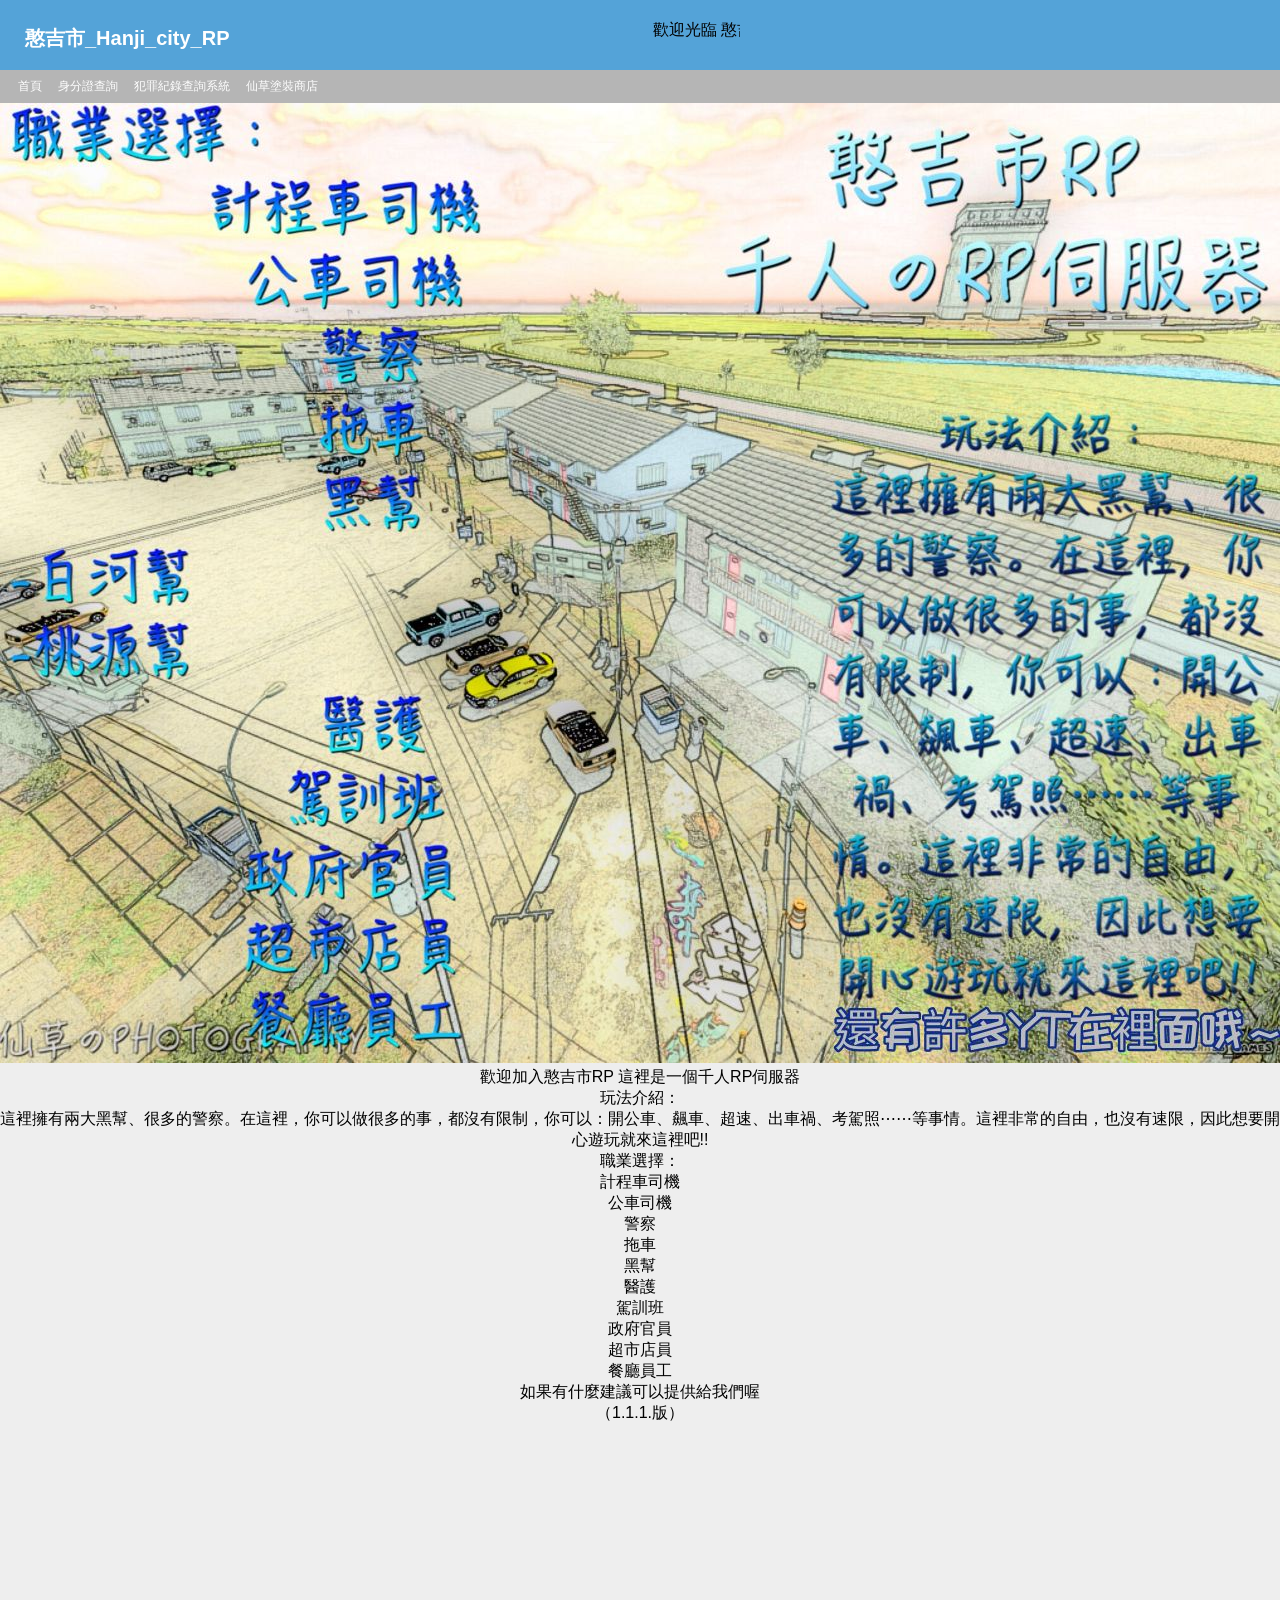
==== index.html @ cad527f4 "Add files via upload" ====
<!DOCTYPE html>
<html><head>
<title>憨吉市_Hanji_city_RP歡迎你</title>
<link href="css/main.css" rel="stylesheet" type="text/css" media="(min-width:641px)">
<link href="css/main_small.css" rel="stylesheet" type="text/css" media="(max-width:640px)">
<link href="css/info.css" rel="stylesheet" type="text/css" media="(min-width:641px)">
<link href="css/info_small.css" rel="stylesheet" type="text/css" media="(max-width:640px)">
<body aria-hidden="false">
<div id="TopDiv">
	<div id="HeaderBox">
		<div id="SiteLogo"><a href="index.html">憨吉市_Hanji_city_RP</a></div>
		<div id="toggle"></div>
		<div id="SearchBox">
			<marquee>歡迎光臨 憨吉市_Hanji_city_RP 這裡是一個CarParking千人RP伺服器</marquee>
		</div>
		<div style="clear:both;"></div>
	</div>
</div>
<div id="Menu">
	<ul>
	<li><a href="index.html">首頁</a></li>
	<li><a href="acll.html">身分證查詢</a></li>
	<li><a href="po.html">犯罪紀錄查詢系統</a></li>
	<li><a href="shop.html">仙草塗裝商店</a></li>
		<div style="clear:both;"></div>
	</ul>
</div>
<body>
    <center>
<img src="img/002.jpg">
<br>
歡迎加入憨吉市RP
這裡是一個千人RP伺服器
<br>
玩法介紹：
<br>
這裡擁有兩大黑幫、很多的警察。在這裡，你可以做很多的事，都沒有限制，你可以：開公車、飆車、超速、出車禍、考駕照⋯⋯等事情。這裡非常的自由，也沒有速限，因此想要開心遊玩就來這裡吧!!
<br>
職業選擇：
<br>
計程車司機
<br>
公車司機
<br>
警察
<br>
拖車
<br>
黑幫
<br>
醫護
<br>
駕訓班
<br>
政府官員
<br>
超市店員
<br>
餐廳員工
<br>
如果有什麼建議可以提供給我們喔
<br>
（1.1.1.版）
	</center>
  <p align="right"><iframe src="https://discord.com/widget?id=906428223297052672&theme=dark" width="350" height="500" allowtransparency="true" frameborder="0" sandbox="allow-popups allow-popups-to-escape-sandbox allow-same-origin allow-scripts"></iframe></p>
</body>
---- css/main.css ----
<style type="text/css">
<!--
#test{
}
#TopDiv{
	width:100%;
	background-color:#54a3d8;
}
#HeaderBox {
	width:1260px;
	margin:0 auto;
	height:70px;
	background-color:#54a3d8;
	//border:1px #000 solid;
}
#SiteLogo {
	//width:236px;
	margin-top:25px;
	margin-left:15px;
	//border:1px #ccc solid;
	float:left;
}
#SiteLogo a{
	font-size:20px;
	font-weight:bold;
	color:#fff;
	text-decoration:none;
}
#SearchBox{
	border:0px #ccc solid;
	margin-top:20px;
	margin-left:10px;
	float:left;
	width:500px;
}
#toggle {
	padding: 20px 0px;
	border:0px #ccc solid;
	color: #FFF;
	float:left;
}
#toggle img {
	display:none;
}
#Menu {
	margin:0px;
	background-color:#b5b5b5;
	//border:1px #000 solid;
}
#Menu ul{
	width:1260px;
	margin:0 auto;
	padding:0px;
}
#Menu ul li{
	list-style:none;
	margin-left:0px;
}
#Menu ul li a{
	text-decoration:none;
	font-size:12px;
	color:#fff;
	padding:3px 18px;
	background-color:#b5b5b5;
	border-bottom:0px solid #ccc;
	float:left;
	padding:8px;
	
}
#Menu ul li a:hover{
	display:block;
	text-decoration:none;
	color:black;
	background-color:#fff;
}
#navi {
	width:100%;
	background-color:#f1f1f1;
	padding:5px 20px;
	margin-bottom:0px;
	font-size:12px;
	border-bottom:1px #ccc solid;
	//border:1px #000 solid;
}
#navi_link{
	width:1260px;
	margin:0 auto;
}
#navi a{
	text-decoration:none;
	font-size:12px;
	color:#003399;
	font-weight:bold;
}
#navi a:hover{
	text-decoration:none;
	font-size:12px;
	color:#f07713;
	font-weight:bold;
}
#container {
	margin-top:0px;
	padding-top:10px;
	background-color:#eee;
	//border:1px #eee solid;
	width:1260px;
	margin:0 auto;
}
#MainShow {
	margin:10px 5px;
	padding:15px 0px;
	background-color:#fff;
	border:1px #ccc solid;
	width:920px;
	float:left;
}
#sidebar_right {
	width:300px;
	padding:8px;
	border:1px #ccc solid;
	margin:10px 5px;
	float:left;
	background-color:#fff;
}
#sidebar_aff{
	margin-bottom:10px;
}
#ToDayHotList {
	width:100%;
	//border:1px #eee solid;
	padding:0px;
	margin-bottom:10px;
	font-size:13px;
}
#ToDayHotList p{
	margin:15px 0px;
	padding:3px 0px 3px 10px;
	font-size:14px;
	font-weight:bold;
	background-color:#FFE8BF;
}
#ToDayHotList ul{
	padding-left:10px;
	margin:0px;
}
#ToDayHotList ul li {
	padding:6px 2px;
	list-style-type:none;
	border-bottom:1px #ccc dashed;
}
#ToDayHotList ul li:hover{
	padding:6px 2px;
	background-color:#fafafa;
}
#ToDayHotList ul li a{
	text-decoration:none;
	color:#003399;
}
#ToDayHotList ul li a:hover{
	text-decoration:underline;
	color:#003399;
}
#NowHotTopicList{
	width:100%;
	//border:1px #eee solid;
	padding:0px;
	margin-bottom:10px;
	font-size:13px;
}
#NowHotTopicList p{
	margin:15px 0px;
	padding:3px 0px 3px 10px;
	font-size:14px;
	font-weight:bold;
	background-color:#FFE8BF;
}
#NowHotTopicList ul{
	padding-left:10px;
	margin:0px;
}
#NowHotTopicList ul li {
	padding:6px 2px;
	list-style-type: none;
	border-bottom:1px #ccc dashed;
}
#NowHotTopicList ul li:hover{
	padding:6px 2px;
	background-color:#fafafa;
}
#NowHotTopicList ul li a{
	text-decoration:none;
	color:#003399;
}
#NowHotTopicList ul li a:hover{
	text-decoration:underline;
	color:#003399;
}
#FooterBox {
	background-color:#54a3d8;
	line-height:80px;
	font-size:13px;
	text-align:center;
	color:#eee;
}
-->
</style>
---- css/main_small.css ----
<style type="text/css">
<!--
#test{
}
#TopDiv{
	width:100%;
	background-color:#fff;
}
#HeaderBox {
	width:100%;
	height:100px;
	background-color:#54a3d8;
	//border:3px #ccc solid;
	margin: 0px;
}
#SiteLogo {
	width:220px;
	max-width:220px;
	margin-top:26px;
	margin-left:15px;
	//border:1px #ccc solid;
	float:left;
}
#SiteLogo a{
	font-size:16px;
	font-weight:bold;
	color:#fff;
	text-decoration:none;
}
#SearchBox{
	//border:1px #ccc solid;
	//margin-top:px;
	width:97%;
	padding:5px;
	//margin:0px;
	//background-color:#A00200;
}
#toggle {
	width:40px;
	padding:0px;
	margin-top:25px;
	margin-bottom:5px;
	//border:1px #ccc solid;
	color: #FFF;
	float:left;
}
#toggle img{
	//background-image:url(../images/ControlMenuIcon01.png);
	cursor: pointer;
	background-color:#eee;
}
#toggle img:hover{
	background-image:url(../images/ControlMenuIcon01.png);
	cursor: pointer;
}
#Menu {
	//border:1px #000 solid;
	display: none;
	margin-bottom: 0px;
	margin:0px;
	padding:0px;	
}
#Menu ul{
	display: inline-block;
	margin:0px;
	padding:0px;
}
#Menu li{
    position: relative;
    float: left;
    list-style: none;
    background: #fff;
	width:100%;
	display: block;
	border-bottom:1px gray solid;
}
#Menu li a{
    display: block;        
    padding: 15px 30px;
    color: #fff;
	background-color:#474747;
    text-decoration: none;
	font-size:15px;
}
#Menu li a:hover{
    display: block;        
    padding: 15px 30px;
    color: #fff;
    text-decoration: none;
	background-color:#000;
}
#navi {
	background-color:#f1f1f1;
	padding:5px 20px;
	margin-bottom:0px;
	font-size:12px;
	border-bottom:1px solid #eee;
}
#navi a{
	text-decoration:none;
	font-size:12px;
	color:#003399;
	font-weight:bold;
}
#navi a:hover{
	text-decoration:none;
	font-size:12px;
	color:#f07713;
	font-weight:bold;
}
#container {
	width:100%;
	margin-top:0px;
	padding-top:0px;
	background-color:#eee;
	border:1px #eee solid;
}
#MainShow {
	margin:5px;
	padding:5px 0px;
	background-color:#fff;
	border:1px #ccc solid;
}
#sidebar_right {
	width:100%;
	margin:5px;
	padding:5px;
	background-color:#fff;
	border:1px #ccc solid;
	text-align:center;
}
#ToDayHotList {
	//width:90%;
	//border:1px #eee solid;
	padding:0px;
	font-size:13px;
	text-align:left;
	margin-bottom:10px;
}
#ToDayHotList p{
	margin:15px 0px 15px 0px;
	padding:5px 6px;
	font-size:14px;
	font-weight:bold;
	background-color:#FFE8BF;
}
#ToDayHotList ul{
	padding:0px;
	margin:0px;
}
#ToDayHotList ul li {
	padding:6px 2px;
	list-style-type: none;
	border-bottom:1px #ccc dashed;
}
#ToDayHotList ul li:hover{
	padding:6px 2px;
	background-color:#fafafa;
}
#ToDayHotList ul li a{
	text-decoration:none;
	color:#003399;
}
#ToDayHotList ul li a:hover{
	text-decoration:underline;
	color:#003399;
}
#NowHotTopicList{
	//width:90%;
	//border:1px #eee solid;
	padding:0px;
	font-size:13px;
	text-align:left;
	margin-bottom:10px;
}
#NowHotTopicList p{
	margin:15px 0px 15px 0px;
	padding:5px 6px;
	font-size:14px;
	font-weight:bold;
	background-color:#FFE8BF;
}
#NowHotTopicList ul{
	padding:0px;
	margin:0px;
}
#NowHotTopicList ul li {
	padding:6px 2px;
	list-style-type: none;
	border-bottom:1px #ccc dashed;
}
#NowHotTopicList ul li:hover{
	padding:6px 2px;
	background-color:#fafafa;
}
#NowHotTopicList ul li a{
	text-decoration:none;
	color:#003399;
}
#NowHotTopicList ul li a:hover{
	text-decoration:underline;
	color:#003399;
}
#FooterBox {
	background-color:#54a3d8;
	line-height:80px;
	font-size:13px;
	text-align:center;
	color:#eee;
}
-->
</style>
---- css/info.css ----
{literal}
<style type="text/css">
<!--
#test{
}
body {
	margin: 0px;
	font-family: sans-serif;
	background-color:#eee;
}
#container {
	margin-top:0px;
	padding-top:0px;
	background-color:#eee;
	//border:1px #000 solid;
	width:1260px;
}
#MainShow {
	margin:10px 5px;
	padding:15px 0px;
	background-color:#fff;
	border:1px #ccc solid;
	width:920px;
	float:left;
}
h1 {
	margin:5px 20px 20px 20px;
	font-size:22px;
	color:#000;
	font-weight:bold;
	text-decoration:none;
	text-shadow:1px 1px 1px #DDDDDD;
}
h2 {
	margin:18px 0px 5px 0px;
	font-size:16px;
	color:#000;
	font-weight:bold;
	text-decoration:none;
	text-shadow:1px 1px 1px #DDDDDD;
}
#content {
	font-size:15px;
	color:black;
	margin:0px 20px 0px 20px;
	padding-bottom:0px;
	line-height:25px;
}
#content a{
	text-decoration:none;
	color:#003399;
}
#content a:hover{
	text-decoration:underline;
	color:#003399;
}
#CodeBox {
	font-size:13px;
	background-color:#fafafa;
	border:1px #cccccc dashed;
	padding:8px;
	font-family:sans-serif;
	margin:18px 0px;
}
#OutputBox{
	padding:5px;
	border:1px #ccc dashed;
	font-size:13px;
	margin:20px 10px;
}
.table_list {
	margin:18px 0px;
	font-size:15px;
	background-color:#dddddd;
}
.table_list tr.Top {
	background-color:#eee;
	font-family:sans-serif;
}
.table_list tr.Line {
	background-color:#ffffff;
	font-family:sans-serif;
}
.table_list tr.Line a{
	text-decoration:none;
	color:#003399;
}
.table_list tr.Line a:hover{
	text-decoration:underline;
	color:#003399;
}
.table_list tr.Line:hover {
	background-color:#f8f8f8;
}
.table_list td {
	padding:3px 8px;
}
.table_list tr.Bottom {
	font-size:13px;
	font-weight:bold;
	height:25px;
	background-color:#e3e9ff;
	font-family:sans-serif;
}
#SuggestTopic{
	//width:90%;
	//border:1px #eee solid;
	padding:10px 10px 10px 33px;
	font-size:13px;
	//margin-top:15px;
	//margin-left:20px;
}
#SuggestTopic p{
	margin:5px 0px 15px -15px;
	padding:3px 6px;
	font-size:14px;
	font-weight:bold;
	background-color:#FFE8BF;
}
#SuggestTopic ul{
	padding:0px 0px 0px 10px;
	margin:0px;
}
#SuggestTopic ul li {
	padding:6px 2px;
	list-style-type: decimal;
	border-bottom:1px #ccc dashed;
}
#SuggestTopic ul li:hover{
	padding:6px 2px;
	background-color:#fafafa;
}
#SuggestTopic ul li a{
	text-decoration:none;
	color:#003399;
}
#SuggestTopic ul li a:hover{
	text-decoration:underline;
	color:#003399;
}
#Ads1{
	/*Google 原生_文章內置 1*/
	margin:0px 20px 20px 20px;
	//border-bottom:1px #ddd solid;
	padding:0px;
}
#Ads2{
	/*Google 原生_文章內置 2*/
	margin:5px 20px 20px 20px;
	border-top:1px #ddd solid;
	border-bottom:1px #ddd solid;
	padding:10px 0px;
}
#Ads3{
	/*回應式連結_1*/
	margin:10px 20px;
}
#Ads4,#Ads5,#Ads6,#Ads7,#Ads8{
	margin-bottom:10px;
}
#AdsLink1{
	border:1px #B7A970 solid;
	background-color:#FFFEEB;
	padding:5px;
	margin-bottom:8px;
}
#FB {
	margin-bottom:10px;	
}
-->
</style>
{/literal}
---- css/info_small.css ----
{literal}
<style type="text/css">
<!--
#test{
}
body {
	margin: 0px;
	font-family: sans-serif;
}
#container {
	max-width:100%;
	margin-top:0px;
	padding-top:0px;
	background-color:#eee;
	border:1px #eee solid;
}
#MainShow {
	margin:5px;
	padding:5px 0px;
	background-color:#fff;
	border:1px #ccc solid;
}
h1 {
	margin:5px 20px 20px 20px;
	font-size:20px;
	color:#000;
	font-weight:bold;
	text-decoration:none;
	text-shadow:1px 1px 1px #DDDDDD;
}
h2 {
	margin:18px 0px 5px 0px;
	font-size:16px;
	color:#000;
	font-weight:bold;
	text-decoration:none;
	text-shadow:1px 1px 1px #DDDDDD;
}
#content {
	font-size:15px;
	color:black;
	margin:0px 20px 0px 20px;
	padding-bottom:0px;
	line-height:25px;
}
#content a{
	text-decoration:none;
	color:#003399;
}
#content a:hover{
	text-decoration:underline;
	color:#003399;
}
#content img{
	max-width:90%;
	border:1px #eee solid;
	box-shadow: 1px 1px 4px #999;
}
#CodeBox {
	font-size:13px;
	background-color:#eeeeee;
	border:1px #cccccc dashed;
	padding:8px;
	font-family:sans-serif;
	margin:10px 0px 18px 0px;
}
#OutputBox{
	padding:5px;
	border:1px #ccc dashed;
	font-size:13px;
	margin:20px 10px;
}
.table_list {
	margin:18px 0px;
	font-size:15px;
	background-color:#dddddd;
}
.table_list tr.Top {
	background-color:#eee;
	font-family:sans-serif;
}
.table_list tr.Line {
	background-color:#ffffff;
	font-family:sans-serif;
}
.table_list tr.Line a{
	text-decoration:none;
	color:#003399;
}
.table_list tr.Line a:hover{
	text-decoration:underline;
	color:#003399;
}
.table_list tr.Line:hover {
	background-color:#f8f8f8;
}
.table_list td {
	padding:3px 8px;
}
.table_list tr.Bottom {
	font-size:13px;
	font-weight:bold;
	height:25px;
	background-color:#e3e9ff;
	font-family:sans-serif;
}
#SuggestTopic{
	//width:90%;
	//border:1px #eee solid;
	padding:10px 10px 10px 33px;
	font-size:13px;
	margin-top:15px;
	//margin-left:20px;
	//margin-right:20px;
}
#SuggestTopic p{
	margin:5px 0px 15px -15px;
	padding:3px 6px;
	font-size:14px;
	font-weight:bold;
	background-color:#FFE8BF;
}
#SuggestTopic ul{
	padding:0px;
	margin:0px;
}
#SuggestTopic ul li {
	padding:6px 2px;
	list-style-type: decimal;
	border-bottom:1px #ccc dashed;
}
#SuggestTopic ul li:hover{
	padding:6px 2px;
	background-color:#fafafa;
}
#SuggestTopic ul li a{
	text-decoration:none;
	color:#003399;
}
#SuggestTopic ul li a:hover{
	text-decoration:underline;
	color:#003399;
}
#Ads1{
	/*Google 原生清單 1*/
	margin:0px 20px 20px 20px;
	//border-bottom:1px #ddd solid;
	//padding-bottom:5px;
}
#Ads2{
	/*Google 原生清單 2*/
	margin:5px 20px 20px 20px;	
	border-bottom:1px #ddd solid;
	padding-bottom:5px;
}
#Ads3{
	/*Google 原生清單 3*/
	margin:5px 20px 20px 20px;
	border-bottom:1px #ddd solid;
	padding-bottom:5px;
}
#Ads4{
	width:100%;
}
#Ads5,#Ads6,#Ads7{
	margin-bottom:10px;
}
#AdsLink1{
	border:1px #B7A970 solid;
	background-color:#FFFEEB;
	padding:5px;
	margin-bottom:8px;
}
#FB {
	margin-bottom:10px;	
}
-->
</style>
{/literal}
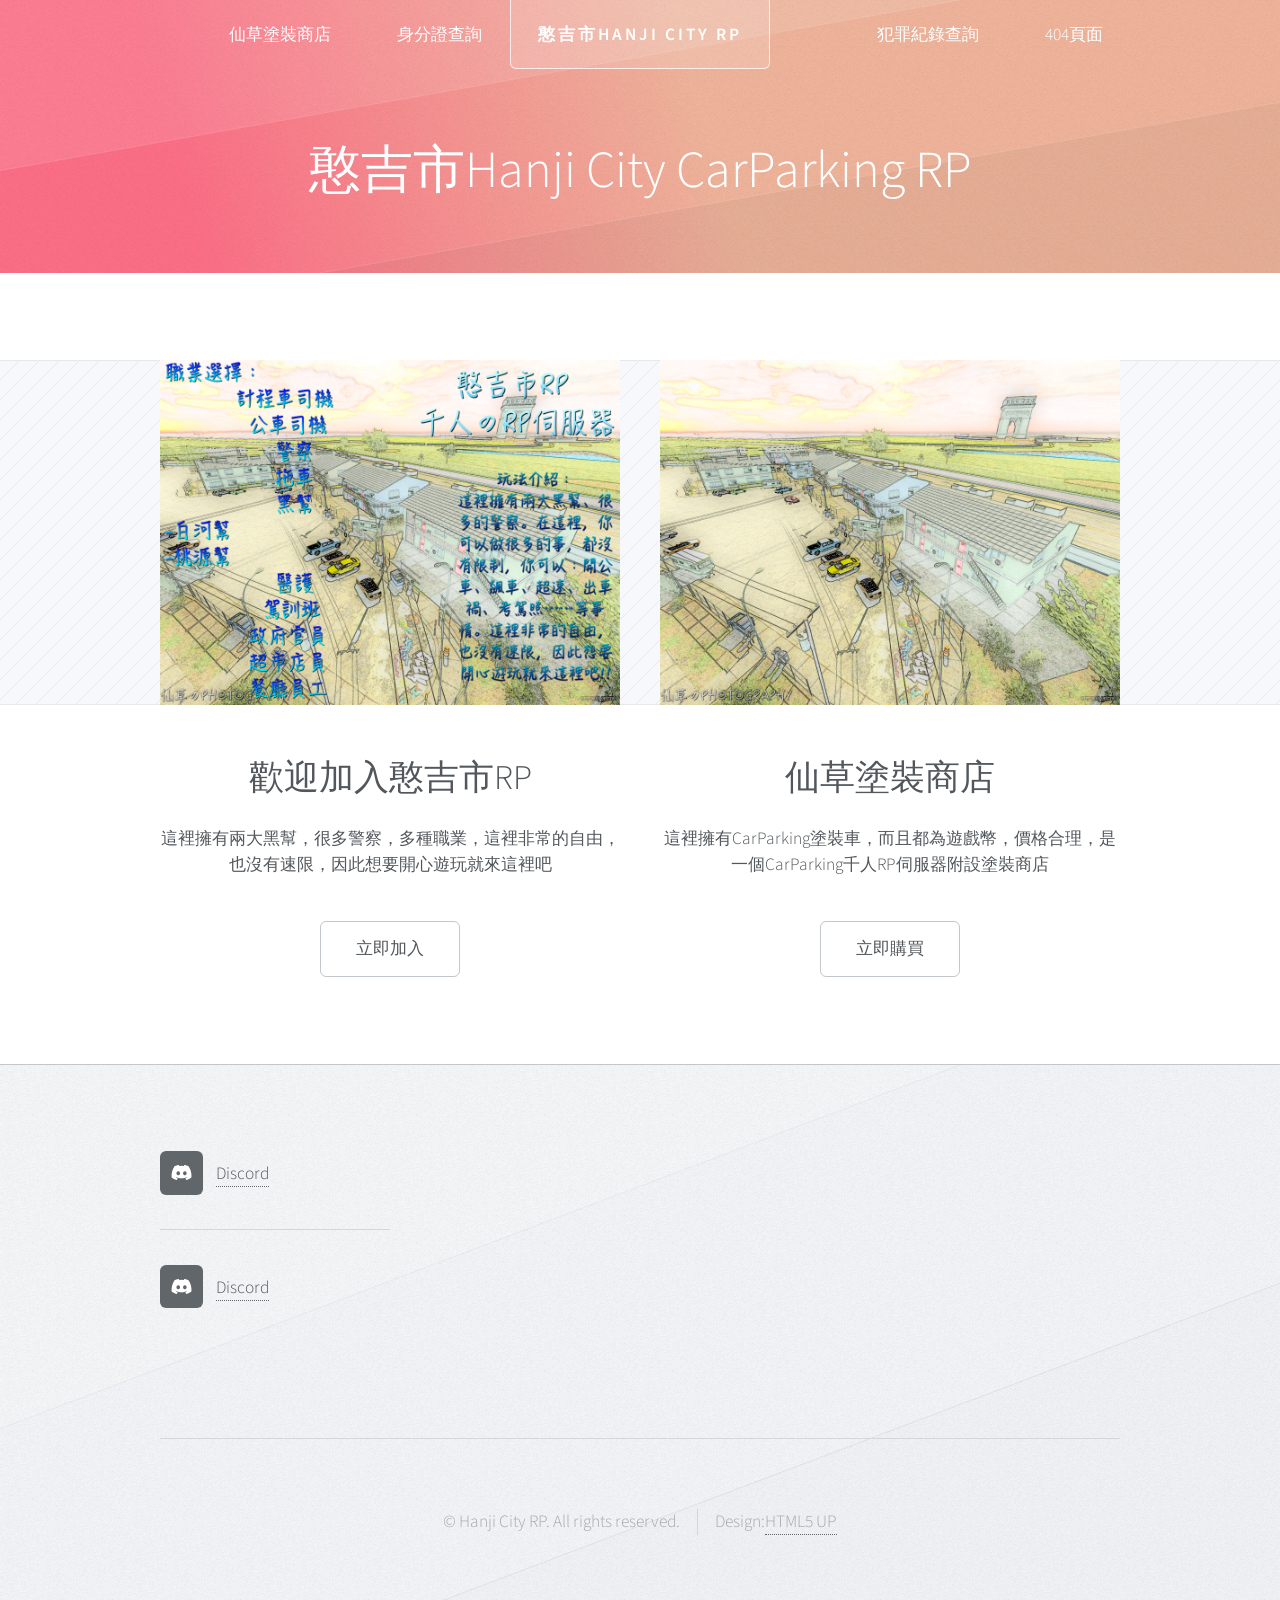
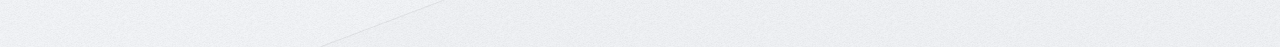
==== commit a021ed39: "001" ====
--- a/index.html
+++ b/index.html
@@ -1,67 +1,110 @@
-<!DOCTYPE html>
-<html><head>
-<title>憨吉市_Hanji_city_RP歡迎你</title>
-<link href="css/main.css" rel="stylesheet" type="text/css" media="(min-width:641px)">
-<link href="css/main_small.css" rel="stylesheet" type="text/css" media="(max-width:640px)">
-<link href="css/info.css" rel="stylesheet" type="text/css" media="(min-width:641px)">
-<link href="css/info_small.css" rel="stylesheet" type="text/css" media="(max-width:640px)">
-<body aria-hidden="false">
-<div id="TopDiv">
-	<div id="HeaderBox">
-		<div id="SiteLogo"><a href="index.html">憨吉市_Hanji_city_RP</a></div>
-		<div id="toggle"></div>
-		<div id="SearchBox">
-			<marquee>歡迎光臨 憨吉市_Hanji_city_RP 這裡是一個CarParking千人RP伺服器</marquee>
+<!DOCTYPE HTML>
+<!--
+	Telephasic by HTML5 UP
+	html5up.net | @ajlkn
+	Free for personal and commercial use under the CCA 3.0 license (html5up.net/license)
+-->
+<html>
+	<head>
+		<title>憨吉市Hanji City CarParking RP</title>
+		<meta charset="utf-8" />
+		<meta name="viewport" content="width=device-width, initial-scale=1, user-scalable=no" />
+		<link rel="stylesheet" href="assets/css/main.css" />
+	</head>
+	<body class="homepage is-preload">
+		<div id="page-wrapper">
+
+			<!-- Header -->
+				<div id="header-wrapper">
+					<div id="header" class="container">
+
+						<!-- Logo -->
+							<h1 id="logo"><a href="index.html">憨吉市Hanji City RP</a></h1>
+
+						<!-- Nav -->
+							<nav id="nav">
+								<ul>
+									<li>
+									<li><a href="ri.html">仙草塗裝商店</a></li>
+									<li><a href="acll.html">身分證查詢</a></li>
+									<li class="break"><a href="po.html">犯罪紀錄查詢</a></li>
+									<li><a href="no.html">404頁面</a></li>
+								</ul>
+							</nav>
+
+					</div>
+
+					<!-- Hero -->
+						<section id="hero" class="container">
+							<header>
+								<h2>憨吉市Hanji City CarParking RP</h2>
+							</ul>
+						</section>
+
+				</div>
+
+			<!-- Features 1 -->
+				<div class="wrapper">
+					<div class="container">
+						<div class="row">
+							<section class="col-6 col-12-narrower feature">
+								<div class="image-wrapper first">
+									<a href="https://discord.gg/TZ7RvayxNy" class="image featured first"><img src="images/002.jpg" alt="" /></a>
+								</div>
+								<header>
+									<h2>歡迎加入憨吉市RP</h2>
+								</header>
+								<p>這裡擁有兩大黑幫，很多警察，多種職業，這裡非常的自由，也沒有速限，因此想要開心遊玩就來這裡吧</p>
+								<ul class="actions">
+									<li><a href="https://discord.gg/TZ7RvayxNy" class="button">立即加入</a></li>
+								</ul>
+							</section>
+							<section class="col-6 col-12-narrower feature">
+								<div class="image-wrapper">
+									<a href="#" class="image featured"><img src="images/001.jpg" alt="" /></a>
+								</div>
+								<header>
+									<h2>仙草塗裝商店</h2>
+								</header>
+								<p>這裡擁有CarParking塗裝車，而且都為遊戲幣，價格合理，是一個CarParking千人RP伺服器附設塗裝商店</p>
+								<ul class="actions">
+									<li><a href="ri.html" class="button">立即購買</a></li>
+								</ul>
+							</section>
+						</div>
+					</div>
+				</div>
+
+			<!-- Footer -->
+				<div id="footer-wrapper">
+					<div id="footer" class="container">
+						<div class="row">
+							<section class="col-6 col-12-narrower">
+								<div class="row gtr-0">
+									<ul class="divided icons col-6 col-12-mobile">
+										<li class="icon brands fa-discord"><a href="https://discord.gg/TZ7RvayxNy"><span class="extra">憨吉市</span>Discord</a></li>
+										<li class="icon brands fa-discord"><a href="https://discord.com/bnpsA6tZa9"><span class="extra">網站服務</span>Discord</a></li>
+									</ul>
+								</div>
+							</section>
+						</div>
+					</div>
+					<div id="copyright" class="container">
+						<ul class="menu">
+							<li>&copy; Hanji City RP. All rights reserved.</li><li>Design:<a>HTML5 UP</a></li>
+						</ul>
+					</div>
+				</div>
+
 		</div>
-		<div style="clear:both;"></div>
-	</div>
-</div>
-<div id="Menu">
-	<ul>
-	<li><a href="index.html">首頁</a></li>
-	<li><a href="acll.html">身分證查詢</a></li>
-	<li><a href="po.html">犯罪紀錄查詢系統</a></li>
-	<li><a href="shop.html">仙草塗裝商店</a></li>
-		<div style="clear:both;"></div>
-	</ul>
-</div>
-<body>
-    <center>
-<img src="img/002.jpg">
-<br>
-歡迎加入憨吉市RP
-這裡是一個千人RP伺服器
-<br>
-玩法介紹：
-<br>
-這裡擁有兩大黑幫、很多的警察。在這裡，你可以做很多的事，都沒有限制，你可以：開公車、飆車、超速、出車禍、考駕照⋯⋯等事情。這裡非常的自由，也沒有速限，因此想要開心遊玩就來這裡吧!!
-<br>
-職業選擇：
-<br>
-計程車司機
-<br>
-公車司機
-<br>
-警察
-<br>
-拖車
-<br>
-黑幫
-<br>
-醫護
-<br>
-駕訓班
-<br>
-政府官員
-<br>
-超市店員
-<br>
-餐廳員工
-<br>
-如果有什麼建議可以提供給我們喔
-<br>
-（1.1.1.版）
-	</center>
-  <p align="right"><iframe src="https://discord.com/widget?id=906428223297052672&theme=dark" width="350" height="500" allowtransparency="true" frameborder="0" sandbox="allow-popups allow-popups-to-escape-sandbox allow-same-origin allow-scripts"></iframe></p>
-</body>
 
+		<!-- Scripts -->
+			<script src="assets/js/jquery.min.js"></script>
+			<script src="assets/js/jquery.dropotron.min.js"></script>
+			<script src="assets/js/browser.min.js"></script>
+			<script src="assets/js/breakpoints.min.js"></script>
+			<script src="assets/js/util.js"></script>
+			<script src="assets/js/main.js"></script>
+
+	</body>
+</html>
--- a/assets/css/main.css
+++ b/assets/css/main.css
@@ -0,0 +1,3154 @@
+@import url("fontawesome-all.min.css");
+@import url("https://fonts.googleapis.com/css?family=Source+Sans+Pro:300,300italic,400,400italic,600");
+
+/*
+	Telephasic by HTML5 UP
+	html5up.net | @ajlkn
+	Free for personal and commercial use under the CCA 3.0 license (html5up.net/license)
+*/
+
+html, body, div, span, applet, object,
+iframe, h1, h2, h3, h4, h5, h6, p, blockquote,
+pre, a, abbr, acronym, address, big, cite,
+code, del, dfn, em, img, ins, kbd, q, s, samp,
+small, strike, strong, sub, sup, tt, var, b,
+u, i, center, dl, dt, dd, ol, ul, li, fieldset,
+form, label, legend, table, caption, tbody,
+tfoot, thead, tr, th, td, article, aside,
+canvas, details, embed, figure, figcaption,
+footer, header, hgroup, menu, nav, output, ruby,
+section, summary, time, mark, audio, video {
+	margin: 0;
+	padding: 0;
+	border: 0;
+	font-size: 100%;
+	font: inherit;
+	vertical-align: baseline;}
+
+article, aside, details, figcaption, figure,
+footer, header, hgroup, menu, nav, section {
+	display: block;}
+
+body {
+	line-height: 1;
+}
+
+ol, ul {
+	list-style: none;
+}
+
+blockquote, q {
+	quotes: none;
+}
+
+	blockquote:before, blockquote:after, q:before, q:after {
+		content: '';
+		content: none;
+	}
+
+table {
+	border-collapse: collapse;
+	border-spacing: 0;
+}
+
+body {
+	-webkit-text-size-adjust: none;
+}
+
+mark {
+	background-color: transparent;
+	color: inherit;
+}
+
+input::-moz-focus-inner {
+	border: 0;
+	padding: 0;
+}
+
+input, select, textarea {
+	-moz-appearance: none;
+	-webkit-appearance: none;
+	-ms-appearance: none;
+	appearance: none;
+}
+
+/* Basic */
+
+	@-ms-viewport {
+		width: device-width;
+	}
+
+	html {
+		box-sizing: border-box;
+	}
+
+	*, *:before, *:after {
+		box-sizing: inherit;
+	}
+
+	body {
+		background: #f5f7fa;
+		font-family: 'Source Sans Pro', sans-serif;
+		font-weight: 300;
+		color: #52575c;
+		line-height: 1.75em;
+		font-size: 14pt;
+	}
+
+		body.is-preload *, body.is-preload *:before, body.is-preload *:after {
+			-moz-animation: none !important;
+			-webkit-animation: none !important;
+			-ms-animation: none !important;
+			animation: none !important;
+			-moz-transition: none !important;
+			-webkit-transition: none !important;
+			-ms-transition: none !important;
+			transition: none !important;
+		}
+
+	input, textarea, select {
+		font-family: 'Source Sans Pro', sans-serif;
+		font-weight: 300;
+		color: #52575c;
+		line-height: 1.75em;
+		font-size: 15pt;
+	}
+
+	h1, h2, h3, h4, h5, h6 {
+		font-weight: 300;
+		color: #52575c;
+	}
+
+	h1 a, h2 a, h3 a, h4 a, h5 a, h6 a {
+		color: inherit;
+		text-decoration: none;
+	}
+
+	h2 {
+		font-size: 2em;
+		line-height: 1.25em;
+	}
+
+	h3 {
+		font-size: 1.5em;
+		line-height: 1.5em;
+	}
+
+	a {
+		-moz-transition: color 0.25s ease-in-out, border-color 0.25s ease-in-out, background-color 0.25s ease-in-out;
+		-webkit-transition: color 0.25s ease-in-out, border-color 0.25s ease-in-out, background-color 0.25s ease-in-out;
+		-ms-transition: color 0.25s ease-in-out, border-color 0.25s ease-in-out, background-color 0.25s ease-in-out;
+		transition: color 0.25s ease-in-out, border-color 0.25s ease-in-out, background-color 0.25s ease-in-out;
+		color: inherit;
+		text-decoration: none;
+		border-bottom: dotted 1px #62676c;
+	}
+
+		a:hover {
+			color: #f35858;
+			border-bottom-color: rgba(255, 255, 255, 0);
+		}
+
+	strong, b {
+		font-weight: 400;
+		color: #42474c;
+	}
+
+	em, i {
+		font-style: italic;
+	}
+
+	sub {
+		position: relative;
+		top: 0.5em;
+		font-size: 0.8em;
+	}
+
+	sup {
+		position: relative;
+		top: -0.5em;
+		font-size: 0.8em;
+	}
+
+	hr {
+		border: 0;
+		border-top: solid 1px #c2c7cc;
+	}
+
+	blockquote {
+		border-left: solid 0.5em #c2c7cc;
+		padding: 1em 0 1em 2em;
+		font-style: italic;
+	}
+
+	p, ul, ol, dl, table {
+		margin-bottom: 1.5em;
+	}
+
+	br.clear {
+		clear: both;
+	}
+
+	.features {
+		margin-bottom: 1.5em;
+	}
+
+	.feature {
+		text-align: center;
+	}
+
+/* Sections/Article */
+
+	section, article {
+		margin-bottom: 3em;
+	}
+
+	section > :last-child,
+	article > :last-child,
+	section:last-child,
+	article:last-child {
+		margin-bottom: 0;
+	}
+
+	.row > section, .row > article {
+		margin-bottom: 0;
+	}
+
+	header {
+		margin-bottom: 1.5em;
+	}
+
+		header > p {
+			display: block;
+			color: #f35858;
+			padding: 0.75em 0 1em 0;
+			font-size: 1.5em;
+			line-height: 1.5em;
+		}
+
+		header.major {
+			text-align: center;
+		}
+
+/* Container */
+
+	.container {
+		margin: 0 auto;
+		max-width: 100%;
+		width: 1200px;
+	}
+
+		@media screen and (max-width: 1280px) {
+
+			.container {
+				width: 960px;
+			}
+
+		}
+
+		@media screen and (max-width: 1080px) {
+
+			.container {
+				width: 100%;
+			}
+
+		}
+
+		@media screen and (max-width: 820px) {
+
+			.container {
+				width: 100%;
+			}
+
+		}
+
+		@media screen and (max-width: 736px) {
+
+			.container {
+				width: 100%;
+			}
+
+		}
+
+		@media screen and (max-width: 480px) {
+
+			.container {
+				width: 100%;
+			}
+
+		}
+
+/* Row */
+
+	.row {
+		display: flex;
+		flex-wrap: wrap;
+		box-sizing: border-box;
+		align-items: stretch;
+	}
+
+		.row > * {
+			box-sizing: border-box;
+		}
+
+		.row.gtr-uniform > * > :last-child {
+			margin-bottom: 0;
+		}
+
+		.row.aln-left {
+			justify-content: flex-start;
+		}
+
+		.row.aln-center {
+			justify-content: center;
+		}
+
+		.row.aln-right {
+			justify-content: flex-end;
+		}
+
+		.row.aln-top {
+			align-items: flex-start;
+		}
+
+		.row.aln-middle {
+			align-items: center;
+		}
+
+		.row.aln-bottom {
+			align-items: flex-end;
+		}
+
+		.row > .imp {
+			order: -1;
+		}
+
+		.row > .col-1 {
+			width: 8.33333%;
+		}
+
+		.row > .off-1 {
+			margin-left: 8.33333%;
+		}
+
+		.row > .col-2 {
+			width: 16.66667%;
+		}
+
+		.row > .off-2 {
+			margin-left: 16.66667%;
+		}
+
+		.row > .col-3 {
+			width: 25%;
+		}
+
+		.row > .off-3 {
+			margin-left: 25%;
+		}
+
+		.row > .col-4 {
+			width: 33.33333%;
+		}
+
+		.row > .off-4 {
+			margin-left: 33.33333%;
+		}
+
+		.row > .col-5 {
+			width: 41.66667%;
+		}
+
+		.row > .off-5 {
+			margin-left: 41.66667%;
+		}
+
+		.row > .col-6 {
+			width: 50%;
+		}
+
+		.row > .off-6 {
+			margin-left: 50%;
+		}
+
+		.row > .col-7 {
+			width: 58.33333%;
+		}
+
+		.row > .off-7 {
+			margin-left: 58.33333%;
+		}
+
+		.row > .col-8 {
+			width: 66.66667%;
+		}
+
+		.row > .off-8 {
+			margin-left: 66.66667%;
+		}
+
+		.row > .col-9 {
+			width: 75%;
+		}
+
+		.row > .off-9 {
+			margin-left: 75%;
+		}
+
+		.row > .col-10 {
+			width: 83.33333%;
+		}
+
+		.row > .off-10 {
+			margin-left: 83.33333%;
+		}
+
+		.row > .col-11 {
+			width: 91.66667%;
+		}
+
+		.row > .off-11 {
+			margin-left: 91.66667%;
+		}
+
+		.row > .col-12 {
+			width: 100%;
+		}
+
+		.row > .off-12 {
+			margin-left: 100%;
+		}
+
+		.row.gtr-0 {
+			margin-top: 0px;
+			margin-left: 0px;
+		}
+
+			.row.gtr-0 > * {
+				padding: 0px 0 0 0px;
+			}
+
+			.row.gtr-0.gtr-uniform {
+				margin-top: 0px;
+			}
+
+				.row.gtr-0.gtr-uniform > * {
+					padding-top: 0px;
+				}
+
+		.row.gtr-25 {
+			margin-top: -12.5px;
+			margin-left: -12.5px;
+		}
+
+			.row.gtr-25 > * {
+				padding: 12.5px 0 0 12.5px;
+			}
+
+			.row.gtr-25.gtr-uniform {
+				margin-top: -12.5px;
+			}
+
+				.row.gtr-25.gtr-uniform > * {
+					padding-top: 12.5px;
+				}
+
+		.row.gtr-50 {
+			margin-top: -25px;
+			margin-left: -25px;
+		}
+
+			.row.gtr-50 > * {
+				padding: 25px 0 0 25px;
+			}
+
+			.row.gtr-50.gtr-uniform {
+				margin-top: -25px;
+			}
+
+				.row.gtr-50.gtr-uniform > * {
+					padding-top: 25px;
+				}
+
+		.row {
+			margin-top: -50px;
+			margin-left: -50px;
+		}
+
+			.row > * {
+				padding: 50px 0 0 50px;
+			}
+
+			.row.gtr-uniform {
+				margin-top: -50px;
+			}
+
+				.row.gtr-uniform > * {
+					padding-top: 50px;
+				}
+
+		.row.gtr-150 {
+			margin-top: -75px;
+			margin-left: -75px;
+		}
+
+			.row.gtr-150 > * {
+				padding: 75px 0 0 75px;
+			}
+
+			.row.gtr-150.gtr-uniform {
+				margin-top: -75px;
+			}
+
+				.row.gtr-150.gtr-uniform > * {
+					padding-top: 75px;
+				}
+
+		.row.gtr-200 {
+			margin-top: -100px;
+			margin-left: -100px;
+		}
+
+			.row.gtr-200 > * {
+				padding: 100px 0 0 100px;
+			}
+
+			.row.gtr-200.gtr-uniform {
+				margin-top: -100px;
+			}
+
+				.row.gtr-200.gtr-uniform > * {
+					padding-top: 100px;
+				}
+
+		@media screen and (max-width: 1280px) {
+
+			.row {
+				display: flex;
+				flex-wrap: wrap;
+				box-sizing: border-box;
+				align-items: stretch;
+			}
+
+				.row > * {
+					box-sizing: border-box;
+				}
+
+				.row.gtr-uniform > * > :last-child {
+					margin-bottom: 0;
+				}
+
+				.row.aln-left {
+					justify-content: flex-start;
+				}
+
+				.row.aln-center {
+					justify-content: center;
+				}
+
+				.row.aln-right {
+					justify-content: flex-end;
+				}
+
+				.row.aln-top {
+					align-items: flex-start;
+				}
+
+				.row.aln-middle {
+					align-items: center;
+				}
+
+				.row.aln-bottom {
+					align-items: flex-end;
+				}
+
+				.row > .imp-normal {
+					order: -1;
+				}
+
+				.row > .col-1-normal {
+					width: 8.33333%;
+				}
+
+				.row > .off-1-normal {
+					margin-left: 8.33333%;
+				}
+
+				.row > .col-2-normal {
+					width: 16.66667%;
+				}
+
+				.row > .off-2-normal {
+					margin-left: 16.66667%;
+				}
+
+				.row > .col-3-normal {
+					width: 25%;
+				}
+
+				.row > .off-3-normal {
+					margin-left: 25%;
+				}
+
+				.row > .col-4-normal {
+					width: 33.33333%;
+				}
+
+				.row > .off-4-normal {
+					margin-left: 33.33333%;
+				}
+
+				.row > .col-5-normal {
+					width: 41.66667%;
+				}
+
+				.row > .off-5-normal {
+					margin-left: 41.66667%;
+				}
+
+				.row > .col-6-normal {
+					width: 50%;
+				}
+
+				.row > .off-6-normal {
+					margin-left: 50%;
+				}
+
+				.row > .col-7-normal {
+					width: 58.33333%;
+				}
+
+				.row > .off-7-normal {
+					margin-left: 58.33333%;
+				}
+
+				.row > .col-8-normal {
+					width: 66.66667%;
+				}
+
+				.row > .off-8-normal {
+					margin-left: 66.66667%;
+				}
+
+				.row > .col-9-normal {
+					width: 75%;
+				}
+
+				.row > .off-9-normal {
+					margin-left: 75%;
+				}
+
+				.row > .col-10-normal {
+					width: 83.33333%;
+				}
+
+				.row > .off-10-normal {
+					margin-left: 83.33333%;
+				}
+
+				.row > .col-11-normal {
+					width: 91.66667%;
+				}
+
+				.row > .off-11-normal {
+					margin-left: 91.66667%;
+				}
+
+				.row > .col-12-normal {
+					width: 100%;
+				}
+
+				.row > .off-12-normal {
+					margin-left: 100%;
+				}
+
+				.row.gtr-0 {
+					margin-top: 0px;
+					margin-left: 0px;
+				}
+
+					.row.gtr-0 > * {
+						padding: 0px 0 0 0px;
+					}
+
+					.row.gtr-0.gtr-uniform {
+						margin-top: 0px;
+					}
+
+						.row.gtr-0.gtr-uniform > * {
+							padding-top: 0px;
+						}
+
+				.row.gtr-25 {
+					margin-top: -10px;
+					margin-left: -10px;
+				}
+
+					.row.gtr-25 > * {
+						padding: 10px 0 0 10px;
+					}
+
+					.row.gtr-25.gtr-uniform {
+						margin-top: -10px;
+					}
+
+						.row.gtr-25.gtr-uniform > * {
+							padding-top: 10px;
+						}
+
+				.row.gtr-50 {
+					margin-top: -20px;
+					margin-left: -20px;
+				}
+
+					.row.gtr-50 > * {
+						padding: 20px 0 0 20px;
+					}
+
+					.row.gtr-50.gtr-uniform {
+						margin-top: -20px;
+					}
+
+						.row.gtr-50.gtr-uniform > * {
+							padding-top: 20px;
+						}
+
+				.row {
+					margin-top: -40px;
+					margin-left: -40px;
+				}
+
+					.row > * {
+						padding: 40px 0 0 40px;
+					}
+
+					.row.gtr-uniform {
+						margin-top: -40px;
+					}
+
+						.row.gtr-uniform > * {
+							padding-top: 40px;
+						}
+
+				.row.gtr-150 {
+					margin-top: -60px;
+					margin-left: -60px;
+				}
+
+					.row.gtr-150 > * {
+						padding: 60px 0 0 60px;
+					}
+
+					.row.gtr-150.gtr-uniform {
+						margin-top: -60px;
+					}
+
+						.row.gtr-150.gtr-uniform > * {
+							padding-top: 60px;
+						}
+
+				.row.gtr-200 {
+					margin-top: -80px;
+					margin-left: -80px;
+				}
+
+					.row.gtr-200 > * {
+						padding: 80px 0 0 80px;
+					}
+
+					.row.gtr-200.gtr-uniform {
+						margin-top: -80px;
+					}
+
+						.row.gtr-200.gtr-uniform > * {
+							padding-top: 80px;
+						}
+
+		}
+
+		@media screen and (max-width: 1080px) {
+
+			.row {
+				display: flex;
+				flex-wrap: wrap;
+				box-sizing: border-box;
+				align-items: stretch;
+			}
+
+				.row > * {
+					box-sizing: border-box;
+				}
+
+				.row.gtr-uniform > * > :last-child {
+					margin-bottom: 0;
+				}
+
+				.row.aln-left {
+					justify-content: flex-start;
+				}
+
+				.row.aln-center {
+					justify-content: center;
+				}
+
+				.row.aln-right {
+					justify-content: flex-end;
+				}
+
+				.row.aln-top {
+					align-items: flex-start;
+				}
+
+				.row.aln-middle {
+					align-items: center;
+				}
+
+				.row.aln-bottom {
+					align-items: flex-end;
+				}
+
+				.row > .imp-narrow {
+					order: -1;
+				}
+
+				.row > .col-1-narrow {
+					width: 8.33333%;
+				}
+
+				.row > .off-1-narrow {
+					margin-left: 8.33333%;
+				}
+
+				.row > .col-2-narrow {
+					width: 16.66667%;
+				}
+
+				.row > .off-2-narrow {
+					margin-left: 16.66667%;
+				}
+
+				.row > .col-3-narrow {
+					width: 25%;
+				}
+
+				.row > .off-3-narrow {
+					margin-left: 25%;
+				}
+
+				.row > .col-4-narrow {
+					width: 33.33333%;
+				}
+
+				.row > .off-4-narrow {
+					margin-left: 33.33333%;
+				}
+
+				.row > .col-5-narrow {
+					width: 41.66667%;
+				}
+
+				.row > .off-5-narrow {
+					margin-left: 41.66667%;
+				}
+
+				.row > .col-6-narrow {
+					width: 50%;
+				}
+
+				.row > .off-6-narrow {
+					margin-left: 50%;
+				}
+
+				.row > .col-7-narrow {
+					width: 58.33333%;
+				}
+
+				.row > .off-7-narrow {
+					margin-left: 58.33333%;
+				}
+
+				.row > .col-8-narrow {
+					width: 66.66667%;
+				}
+
+				.row > .off-8-narrow {
+					margin-left: 66.66667%;
+				}
+
+				.row > .col-9-narrow {
+					width: 75%;
+				}
+
+				.row > .off-9-narrow {
+					margin-left: 75%;
+				}
+
+				.row > .col-10-narrow {
+					width: 83.33333%;
+				}
+
+				.row > .off-10-narrow {
+					margin-left: 83.33333%;
+				}
+
+				.row > .col-11-narrow {
+					width: 91.66667%;
+				}
+
+				.row > .off-11-narrow {
+					margin-left: 91.66667%;
+				}
+
+				.row > .col-12-narrow {
+					width: 100%;
+				}
+
+				.row > .off-12-narrow {
+					margin-left: 100%;
+				}
+
+				.row.gtr-0 {
+					margin-top: 0px;
+					margin-left: 0px;
+				}
+
+					.row.gtr-0 > * {
+						padding: 0px 0 0 0px;
+					}
+
+					.row.gtr-0.gtr-uniform {
+						margin-top: 0px;
+					}
+
+						.row.gtr-0.gtr-uniform > * {
+							padding-top: 0px;
+						}
+
+				.row.gtr-25 {
+					margin-top: -10px;
+					margin-left: -10px;
+				}
+
+					.row.gtr-25 > * {
+						padding: 10px 0 0 10px;
+					}
+
+					.row.gtr-25.gtr-uniform {
+						margin-top: -10px;
+					}
+
+						.row.gtr-25.gtr-uniform > * {
+							padding-top: 10px;
+						}
+
+				.row.gtr-50 {
+					margin-top: -20px;
+					margin-left: -20px;
+				}
+
+					.row.gtr-50 > * {
+						padding: 20px 0 0 20px;
+					}
+
+					.row.gtr-50.gtr-uniform {
+						margin-top: -20px;
+					}
+
+						.row.gtr-50.gtr-uniform > * {
+							padding-top: 20px;
+						}
+
+				.row {
+					margin-top: -40px;
+					margin-left: -40px;
+				}
+
+					.row > * {
+						padding: 40px 0 0 40px;
+					}
+
+					.row.gtr-uniform {
+						margin-top: -40px;
+					}
+
+						.row.gtr-uniform > * {
+							padding-top: 40px;
+						}
+
+				.row.gtr-150 {
+					margin-top: -60px;
+					margin-left: -60px;
+				}
+
+					.row.gtr-150 > * {
+						padding: 60px 0 0 60px;
+					}
+
+					.row.gtr-150.gtr-uniform {
+						margin-top: -60px;
+					}
+
+						.row.gtr-150.gtr-uniform > * {
+							padding-top: 60px;
+						}
+
+				.row.gtr-200 {
+					margin-top: -80px;
+					margin-left: -80px;
+				}
+
+					.row.gtr-200 > * {
+						padding: 80px 0 0 80px;
+					}
+
+					.row.gtr-200.gtr-uniform {
+						margin-top: -80px;
+					}
+
+						.row.gtr-200.gtr-uniform > * {
+							padding-top: 80px;
+						}
+
+		}
+
+		@media screen and (max-width: 820px) {
+
+			.row {
+				display: flex;
+				flex-wrap: wrap;
+				box-sizing: border-box;
+				align-items: stretch;
+			}
+
+				.row > * {
+					box-sizing: border-box;
+				}
+
+				.row.gtr-uniform > * > :last-child {
+					margin-bottom: 0;
+				}
+
+				.row.aln-left {
+					justify-content: flex-start;
+				}
+
+				.row.aln-center {
+					justify-content: center;
+				}
+
+				.row.aln-right {
+					justify-content: flex-end;
+				}
+
+				.row.aln-top {
+					align-items: flex-start;
+				}
+
+				.row.aln-middle {
+					align-items: center;
+				}
+
+				.row.aln-bottom {
+					align-items: flex-end;
+				}
+
+				.row > .imp-narrower {
+					order: -1;
+				}
+
+				.row > .col-1-narrower {
+					width: 8.33333%;
+				}
+
+				.row > .off-1-narrower {
+					margin-left: 8.33333%;
+				}
+
+				.row > .col-2-narrower {
+					width: 16.66667%;
+				}
+
+				.row > .off-2-narrower {
+					margin-left: 16.66667%;
+				}
+
+				.row > .col-3-narrower {
+					width: 25%;
+				}
+
+				.row > .off-3-narrower {
+					margin-left: 25%;
+				}
+
+				.row > .col-4-narrower {
+					width: 33.33333%;
+				}
+
+				.row > .off-4-narrower {
+					margin-left: 33.33333%;
+				}
+
+				.row > .col-5-narrower {
+					width: 41.66667%;
+				}
+
+				.row > .off-5-narrower {
+					margin-left: 41.66667%;
+				}
+
+				.row > .col-6-narrower {
+					width: 50%;
+				}
+
+				.row > .off-6-narrower {
+					margin-left: 50%;
+				}
+
+				.row > .col-7-narrower {
+					width: 58.33333%;
+				}
+
+				.row > .off-7-narrower {
+					margin-left: 58.33333%;
+				}
+
+				.row > .col-8-narrower {
+					width: 66.66667%;
+				}
+
+				.row > .off-8-narrower {
+					margin-left: 66.66667%;
+				}
+
+				.row > .col-9-narrower {
+					width: 75%;
+				}
+
+				.row > .off-9-narrower {
+					margin-left: 75%;
+				}
+
+				.row > .col-10-narrower {
+					width: 83.33333%;
+				}
+
+				.row > .off-10-narrower {
+					margin-left: 83.33333%;
+				}
+
+				.row > .col-11-narrower {
+					width: 91.66667%;
+				}
+
+				.row > .off-11-narrower {
+					margin-left: 91.66667%;
+				}
+
+				.row > .col-12-narrower {
+					width: 100%;
+				}
+
+				.row > .off-12-narrower {
+					margin-left: 100%;
+				}
+
+				.row.gtr-0 {
+					margin-top: 0px;
+					margin-left: 0px;
+				}
+
+					.row.gtr-0 > * {
+						padding: 0px 0 0 0px;
+					}
+
+					.row.gtr-0.gtr-uniform {
+						margin-top: 0px;
+					}
+
+						.row.gtr-0.gtr-uniform > * {
+							padding-top: 0px;
+						}
+
+				.row.gtr-25 {
+					margin-top: -7.5px;
+					margin-left: -7.5px;
+				}
+
+					.row.gtr-25 > * {
+						padding: 7.5px 0 0 7.5px;
+					}
+
+					.row.gtr-25.gtr-uniform {
+						margin-top: -7.5px;
+					}
+
+						.row.gtr-25.gtr-uniform > * {
+							padding-top: 7.5px;
+						}
+
+				.row.gtr-50 {
+					margin-top: -15px;
+					margin-left: -15px;
+				}
+
+					.row.gtr-50 > * {
+						padding: 15px 0 0 15px;
+					}
+
+					.row.gtr-50.gtr-uniform {
+						margin-top: -15px;
+					}
+
+						.row.gtr-50.gtr-uniform > * {
+							padding-top: 15px;
+						}
+
+				.row {
+					margin-top: -30px;
+					margin-left: -30px;
+				}
+
+					.row > * {
+						padding: 30px 0 0 30px;
+					}
+
+					.row.gtr-uniform {
+						margin-top: -30px;
+					}
+
+						.row.gtr-uniform > * {
+							padding-top: 30px;
+						}
+
+				.row.gtr-150 {
+					margin-top: -45px;
+					margin-left: -45px;
+				}
+
+					.row.gtr-150 > * {
+						padding: 45px 0 0 45px;
+					}
+
+					.row.gtr-150.gtr-uniform {
+						margin-top: -45px;
+					}
+
+						.row.gtr-150.gtr-uniform > * {
+							padding-top: 45px;
+						}
+
+				.row.gtr-200 {
+					margin-top: -60px;
+					margin-left: -60px;
+				}
+
+					.row.gtr-200 > * {
+						padding: 60px 0 0 60px;
+					}
+
+					.row.gtr-200.gtr-uniform {
+						margin-top: -60px;
+					}
+
+						.row.gtr-200.gtr-uniform > * {
+							padding-top: 60px;
+						}
+
+		}
+
+		@media screen and (max-width: 736px) {
+
+			.row {
+				display: flex;
+				flex-wrap: wrap;
+				box-sizing: border-box;
+				align-items: stretch;
+			}
+
+				.row > * {
+					box-sizing: border-box;
+				}
+
+				.row.gtr-uniform > * > :last-child {
+					margin-bottom: 0;
+				}
+
+				.row.aln-left {
+					justify-content: flex-start;
+				}
+
+				.row.aln-center {
+					justify-content: center;
+				}
+
+				.row.aln-right {
+					justify-content: flex-end;
+				}
+
+				.row.aln-top {
+					align-items: flex-start;
+				}
+
+				.row.aln-middle {
+					align-items: center;
+				}
+
+				.row.aln-bottom {
+					align-items: flex-end;
+				}
+
+				.row > .imp-mobile {
+					order: -1;
+				}
+
+				.row > .col-1-mobile {
+					width: 8.33333%;
+				}
+
+				.row > .off-1-mobile {
+					margin-left: 8.33333%;
+				}
+
+				.row > .col-2-mobile {
+					width: 16.66667%;
+				}
+
+				.row > .off-2-mobile {
+					margin-left: 16.66667%;
+				}
+
+				.row > .col-3-mobile {
+					width: 25%;
+				}
+
+				.row > .off-3-mobile {
+					margin-left: 25%;
+				}
+
+				.row > .col-4-mobile {
+					width: 33.33333%;
+				}
+
+				.row > .off-4-mobile {
+					margin-left: 33.33333%;
+				}
+
+				.row > .col-5-mobile {
+					width: 41.66667%;
+				}
+
+				.row > .off-5-mobile {
+					margin-left: 41.66667%;
+				}
+
+				.row > .col-6-mobile {
+					width: 50%;
+				}
+
+				.row > .off-6-mobile {
+					margin-left: 50%;
+				}
+
+				.row > .col-7-mobile {
+					width: 58.33333%;
+				}
+
+				.row > .off-7-mobile {
+					margin-left: 58.33333%;
+				}
+
+				.row > .col-8-mobile {
+					width: 66.66667%;
+				}
+
+				.row > .off-8-mobile {
+					margin-left: 66.66667%;
+				}
+
+				.row > .col-9-mobile {
+					width: 75%;
+				}
+
+				.row > .off-9-mobile {
+					margin-left: 75%;
+				}
+
+				.row > .col-10-mobile {
+					width: 83.33333%;
+				}
+
+				.row > .off-10-mobile {
+					margin-left: 83.33333%;
+				}
+
+				.row > .col-11-mobile {
+					width: 91.66667%;
+				}
+
+				.row > .off-11-mobile {
+					margin-left: 91.66667%;
+				}
+
+				.row > .col-12-mobile {
+					width: 100%;
+				}
+
+				.row > .off-12-mobile {
+					margin-left: 100%;
+				}
+
+				.row.gtr-0 {
+					margin-top: 0px;
+					margin-left: 0px;
+				}
+
+					.row.gtr-0 > * {
+						padding: 0px 0 0 0px;
+					}
+
+					.row.gtr-0.gtr-uniform {
+						margin-top: 0px;
+					}
+
+						.row.gtr-0.gtr-uniform > * {
+							padding-top: 0px;
+						}
+
+				.row.gtr-25 {
+					margin-top: -5px;
+					margin-left: -5px;
+				}
+
+					.row.gtr-25 > * {
+						padding: 5px 0 0 5px;
+					}
+
+					.row.gtr-25.gtr-uniform {
+						margin-top: -5px;
+					}
+
+						.row.gtr-25.gtr-uniform > * {
+							padding-top: 5px;
+						}
+
+				.row.gtr-50 {
+					margin-top: -10px;
+					margin-left: -10px;
+				}
+
+					.row.gtr-50 > * {
+						padding: 10px 0 0 10px;
+					}
+
+					.row.gtr-50.gtr-uniform {
+						margin-top: -10px;
+					}
+
+						.row.gtr-50.gtr-uniform > * {
+							padding-top: 10px;
+						}
+
+				.row {
+					margin-top: -20px;
+					margin-left: -20px;
+				}
+
+					.row > * {
+						padding: 20px 0 0 20px;
+					}
+
+					.row.gtr-uniform {
+						margin-top: -20px;
+					}
+
+						.row.gtr-uniform > * {
+							padding-top: 20px;
+						}
+
+				.row.gtr-150 {
+					margin-top: -30px;
+					margin-left: -30px;
+				}
+
+					.row.gtr-150 > * {
+						padding: 30px 0 0 30px;
+					}
+
+					.row.gtr-150.gtr-uniform {
+						margin-top: -30px;
+					}
+
+						.row.gtr-150.gtr-uniform > * {
+							padding-top: 30px;
+						}
+
+				.row.gtr-200 {
+					margin-top: -40px;
+					margin-left: -40px;
+				}
+
+					.row.gtr-200 > * {
+						padding: 40px 0 0 40px;
+					}
+
+					.row.gtr-200.gtr-uniform {
+						margin-top: -40px;
+					}
+
+						.row.gtr-200.gtr-uniform > * {
+							padding-top: 40px;
+						}
+
+		}
+
+		@media screen and (max-width: 480px) {
+
+			.row {
+				display: flex;
+				flex-wrap: wrap;
+				box-sizing: border-box;
+				align-items: stretch;
+			}
+
+				.row > * {
+					box-sizing: border-box;
+				}
+
+				.row.gtr-uniform > * > :last-child {
+					margin-bottom: 0;
+				}
+
+				.row.aln-left {
+					justify-content: flex-start;
+				}
+
+				.row.aln-center {
+					justify-content: center;
+				}
+
+				.row.aln-right {
+					justify-content: flex-end;
+				}
+
+				.row.aln-top {
+					align-items: flex-start;
+				}
+
+				.row.aln-middle {
+					align-items: center;
+				}
+
+				.row.aln-bottom {
+					align-items: flex-end;
+				}
+
+				.row > .imp-mobilep {
+					order: -1;
+				}
+
+				.row > .col-1-mobilep {
+					width: 8.33333%;
+				}
+
+				.row > .off-1-mobilep {
+					margin-left: 8.33333%;
+				}
+
+				.row > .col-2-mobilep {
+					width: 16.66667%;
+				}
+
+				.row > .off-2-mobilep {
+					margin-left: 16.66667%;
+				}
+
+				.row > .col-3-mobilep {
+					width: 25%;
+				}
+
+				.row > .off-3-mobilep {
+					margin-left: 25%;
+				}
+
+				.row > .col-4-mobilep {
+					width: 33.33333%;
+				}
+
+				.row > .off-4-mobilep {
+					margin-left: 33.33333%;
+				}
+
+				.row > .col-5-mobilep {
+					width: 41.66667%;
+				}
+
+				.row > .off-5-mobilep {
+					margin-left: 41.66667%;
+				}
+
+				.row > .col-6-mobilep {
+					width: 50%;
+				}
+
+				.row > .off-6-mobilep {
+					margin-left: 50%;
+				}
+
+				.row > .col-7-mobilep {
+					width: 58.33333%;
+				}
+
+				.row > .off-7-mobilep {
+					margin-left: 58.33333%;
+				}
+
+				.row > .col-8-mobilep {
+					width: 66.66667%;
+				}
+
+				.row > .off-8-mobilep {
+					margin-left: 66.66667%;
+				}
+
+				.row > .col-9-mobilep {
+					width: 75%;
+				}
+
+				.row > .off-9-mobilep {
+					margin-left: 75%;
+				}
+
+				.row > .col-10-mobilep {
+					width: 83.33333%;
+				}
+
+				.row > .off-10-mobilep {
+					margin-left: 83.33333%;
+				}
+
+				.row > .col-11-mobilep {
+					width: 91.66667%;
+				}
+
+				.row > .off-11-mobilep {
+					margin-left: 91.66667%;
+				}
+
+				.row > .col-12-mobilep {
+					width: 100%;
+				}
+
+				.row > .off-12-mobilep {
+					margin-left: 100%;
+				}
+
+				.row.gtr-0 {
+					margin-top: 0px;
+					margin-left: 0px;
+				}
+
+					.row.gtr-0 > * {
+						padding: 0px 0 0 0px;
+					}
+
+					.row.gtr-0.gtr-uniform {
+						margin-top: 0px;
+					}
+
+						.row.gtr-0.gtr-uniform > * {
+							padding-top: 0px;
+						}
+
+				.row.gtr-25 {
+					margin-top: -5px;
+					margin-left: -5px;
+				}
+
+					.row.gtr-25 > * {
+						padding: 5px 0 0 5px;
+					}
+
+					.row.gtr-25.gtr-uniform {
+						margin-top: -5px;
+					}
+
+						.row.gtr-25.gtr-uniform > * {
+							padding-top: 5px;
+						}
+
+				.row.gtr-50 {
+					margin-top: -10px;
+					margin-left: -10px;
+				}
+
+					.row.gtr-50 > * {
+						padding: 10px 0 0 10px;
+					}
+
+					.row.gtr-50.gtr-uniform {
+						margin-top: -10px;
+					}
+
+						.row.gtr-50.gtr-uniform > * {
+							padding-top: 10px;
+						}
+
+				.row {
+					margin-top: -20px;
+					margin-left: -20px;
+				}
+
+					.row > * {
+						padding: 20px 0 0 20px;
+					}
+
+					.row.gtr-uniform {
+						margin-top: -20px;
+					}
+
+						.row.gtr-uniform > * {
+							padding-top: 20px;
+						}
+
+				.row.gtr-150 {
+					margin-top: -30px;
+					margin-left: -30px;
+				}
+
+					.row.gtr-150 > * {
+						padding: 30px 0 0 30px;
+					}
+
+					.row.gtr-150.gtr-uniform {
+						margin-top: -30px;
+					}
+
+						.row.gtr-150.gtr-uniform > * {
+							padding-top: 30px;
+						}
+
+				.row.gtr-200 {
+					margin-top: -40px;
+					margin-left: -40px;
+				}
+
+					.row.gtr-200 > * {
+						padding: 40px 0 0 40px;
+					}
+
+					.row.gtr-200.gtr-uniform {
+						margin-top: -40px;
+					}
+
+						.row.gtr-200.gtr-uniform > * {
+							padding-top: 40px;
+						}
+
+		}
+
+/* Image */
+
+	.image {
+		-moz-transition: opacity 0.25s ease-in-out;
+		-webkit-transition: opacity 0.25s ease-in-out;
+		-ms-transition: opacity 0.25s ease-in-out;
+		transition: opacity 0.25s ease-in-out;
+		display: inline-block;
+		outline: 0;
+		border: 0;
+	}
+
+		.image img {
+			display: block;
+			width: 100%;
+		}
+
+		.image.fit {
+			display: block;
+			width: 100%;
+		}
+
+		.image.featured {
+			display: block;
+			width: 100%;
+			margin: 0 0 3em 0;
+		}
+
+		.image.left {
+			float: left;
+			margin: 0 2em 2em 0;
+		}
+
+		.image.centered {
+			display: block;
+			margin: 0 0 3em 0;
+		}
+
+			.image.centered img {
+				margin: 0 auto;
+				width: auto;
+			}
+
+	a.image:hover {
+		opacity: 0.85;
+	}
+
+/* List */
+
+	ul {
+		list-style: disc;
+		padding-left: 1em;
+	}
+
+		ul li {
+			padding-left: 0.5em;
+		}
+
+	ol {
+		list-style: decimal;
+		padding-left: 1.25em;
+	}
+
+		ol li {
+			padding-left: 0.25em;
+		}
+
+/* Actions */
+
+	ul.actions {
+		padding-top: 1em;
+		list-style: none;
+		padding-left: 0;
+	}
+
+		ul.actions.major {
+			text-align: center;
+		}
+
+		ul.actions li {
+			display: inline-block;
+			margin-left: 1em;
+			padding-left: 0;
+		}
+
+			ul.actions li:first-child {
+				margin-left: 0;
+			}
+
+/* Divided */
+
+	ul.divided {
+		list-style: none;
+		padding-left: 0;
+	}
+
+		ul.divided li {
+			border-top: solid 1px #d2d7dc;
+			padding-top: 2em;
+			margin-top: 2em;
+			padding-left: 0;
+		}
+
+			ul.divided li:first-child {
+				padding-top: 0;
+				margin-top: 0;
+				border-top: 0;
+			}
+
+/* Icons */
+
+	ul.icons {
+		list-style: none;
+		padding-left: 0;
+	}
+
+		ul.icons li {
+			padding-left: 0;
+		}
+
+			ul.icons li:before {
+				display: inline-block;
+				color: #fff;
+				background: #61666b;
+				width: 2.5em;
+				height: 2.5em;
+				border-radius: 0.35em;
+				text-align: center;
+				line-height: 2.5em;
+				margin-right: 0.75em;
+			}
+
+/* Menu */
+
+	ul.menu {
+		list-style: none;
+		padding-left: 0;
+	}
+
+		ul.menu li {
+			display: inline-block;
+			border-left: solid 1px #d2d7dc;
+			padding-left: 1em;
+			margin-left: 1em;
+		}
+
+			ul.menu li:first-child {
+				border-left: 0;
+				padding-left: 0;
+				margin-left: 0;
+			}
+
+/* Form */
+
+	form .actions {
+		padding-top: 0;
+	}
+
+	form label {
+		display: block;
+		font-weight: 300;
+		color: #52575c;
+		margin: 0 0 0.5em 0;
+	}
+
+	form input[type="text"],
+	form input[type="email"],
+	form input[type="password"],
+	form select,
+	form textarea {
+		-moz-transition: background-color 0.25s ease-in-out;
+		-webkit-transition: background-color 0.25s ease-in-out;
+		-ms-transition: background-color 0.25s ease-in-out;
+		transition: background-color 0.25s ease-in-out;
+		-webkit-appearance: none;
+		display: block;
+		background: #f9fbfe;
+		border: solid 1px #d2d7dc;
+		border-radius: 0.35em;
+		width: 100%;
+		line-height: 1.5em;
+		padding: 0.75em;
+	}
+
+		form input[type="text"]:focus,
+		form input[type="email"]:focus,
+		form input[type="password"]:focus,
+		form select:focus,
+		form textarea:focus {
+			background: #fff;
+		}
+
+	form textarea {
+		min-height: 7em;
+	}
+
+	form ::-webkit-input-placeholder {
+		color: #555 !important;
+	}
+
+	form :-moz-placeholder {
+		color: #555 !important;
+	}
+
+	form ::-moz-placeholder {
+		color: #555 !important;
+	}
+
+	form :-ms-input-placeholder {
+		color: #555 !important;
+	}
+
+	form ::-moz-focus-inner {
+		border: 0;
+	}
+
+/* Table */
+
+	table {
+		width: 100%;
+	}
+
+		table.default {
+			width: 100%;
+		}
+
+			table.default tbody tr {
+				border-top: solid 1px #D2D7DC;
+			}
+
+				table.default tbody tr:nth-child(2n+1) {
+					background: #f9fbfe;
+				}
+
+			table.default td {
+				padding: 0.5em 1em 0.5em 1em;
+			}
+
+			table.default th {
+				text-align: left;
+				font-weight: 400;
+				padding: 0.5em 1em 0.5em 1em;
+			}
+
+			table.default tfoot {
+				border-top: solid 1px #D2D7DC;
+			}
+
+/* Button */
+
+	input[type="button"],
+	input[type="submit"],
+	input[type="reset"],
+	button,
+	.button {
+		-moz-transition: color 0.25s ease-in-out, border-color 0.25s ease-in-out, background-color 0.25s ease-in-out;
+		-webkit-transition: color 0.25s ease-in-out, border-color 0.25s ease-in-out, background-color 0.25s ease-in-out;
+		-ms-transition: color 0.25s ease-in-out, border-color 0.25s ease-in-out, background-color 0.25s ease-in-out;
+		transition: color 0.25s ease-in-out, border-color 0.25s ease-in-out, background-color 0.25s ease-in-out;
+		display: inline-block;
+		color: inherit;
+		background: none;
+		text-decoration: none;
+		border: solid 1px #c2c7cc;
+		border-radius: 0.35em;
+		padding: 0.8em 2em 0.8em 2em;
+		cursor: pointer;
+		outline: 0;
+	}
+
+		input[type="button"]:hover,
+		input[type="submit"]:hover,
+		input[type="reset"]:hover,
+		button:hover,
+		.button:hover {
+			color: #f35858;
+			border-color: rgba(243, 88, 88, 0.5);
+		}
+
+/* Icons */
+
+	.icon {
+		text-decoration: none;
+		text-decoration: none;
+	}
+
+		.icon:before {
+			-moz-osx-font-smoothing: grayscale;
+			-webkit-font-smoothing: antialiased;
+			display: inline-block;
+			font-style: normal;
+			font-variant: normal;
+			text-rendering: auto;
+			line-height: 1;
+			text-transform: none !important;
+			font-family: 'Font Awesome 5 Free';
+			font-weight: 400;
+		}
+
+		.icon:before {
+			line-height: inherit;
+		}
+
+		.icon > .label {
+			display: none;
+		}
+
+		.icon.solid:before {
+			font-weight: 900;
+		}
+
+		.icon.brands:before {
+			font-family: 'Font Awesome 5 Brands';
+		}
+
+/* Wrappers */
+
+	.wrapper {
+		position: relative;
+		background: #fff;
+		overflow-x: hidden;
+		padding: 6em 0 6em 0;
+	}
+
+	.image-wrapper {
+		position: relative;
+	}
+
+		.image-wrapper .image {
+			position: relative;
+			z-index: 2;
+		}
+
+		.image-wrapper.first:before {
+			content: '';
+			display: block;
+			width: 2000%;
+			height: 100%;
+			position: absolute;
+			left: -1000%;
+			top: 0;
+			z-index: 1;
+			box-shadow: inset 0px 0px 0px 1px #e8e8e8;
+			background: #f6f8fb url("images/image-wrapper.svg");
+		}
+
+	#header-wrapper {
+		position: relative;
+		padding: 4em 0 2em 0;
+		background-image: url("images/header.svg");
+		background-image: url("images/overlay.png"), url("images/header.svg"), -moz-linear-gradient(75deg, #FF7088 15%, #F2B69D 55%);
+		background-image: url("images/overlay.png"), url("images/header.svg"), -webkit-linear-gradient(75deg, #FF7088 15%, #F2B69D 55%);
+		background-image: url("images/overlay.png"), url("images/header.svg"), -ms-linear-gradient(75deg, #FF7088 15%, #F2B69D 55%);
+		background-image: url("images/overlay.png"), url("images/header.svg"), linear-gradient(75deg, #FF7088 15%, #F2B69D 55%);
+		background-color: #f08c89;
+		background-size: 100% 620%;
+		background-size: 128px 128px, 100% 620%, auto;
+		background-repeat: repeat, no-repeat, no-repeat;
+	}
+
+	.homepage #header-wrapper {
+		padding: 10em 0 6em 0;
+		background-size: 128px 128px, 100% 100%, auto;
+	}
+
+	#promo-wrapper {
+		position: relative;
+		background-image: url("images/overlay.png"), url("../../images/promo.jpg");
+		background-size: 192px 192px, cover;
+		background-position: top left, center center;
+		color: #fff;
+		text-align: center;
+		padding: 6em 0 6em 0;
+	}
+
+	#footer-wrapper {
+		-webkit-transform: translate3d(0, 0, 0);
+		position: relative;
+		border-top: solid 1px #c2c7cc;
+		padding: 6em 0 6em 0;
+		background-image: url("images/overlay.png"), url("images/footer.svg");
+		background-size: 128px 128px,				100% 100%;
+	}
+
+/* Header */
+
+	#logo {
+		position: absolute;
+		z-index: 1;
+		top: 0;
+		left: 50%;
+		width: 15em;
+		margin-left: -7.5em;
+	}
+
+		#logo a {
+			display: block;
+			width: 100%;
+			height: 4em;
+			line-height: 4em;
+			background: rgba(255, 255, 255, 0.15);
+			border: solid 1px;
+			border-color: #fff;
+			border-color: rgba(255, 255, 255, 0.75);
+			border-top: 0;
+			border-radius: 0 0 0.35em 0.35em;
+			color: #fff;
+			display: inline-block;
+			font-weight: 600;
+			letter-spacing: 3px;
+			text-align: center;
+			text-transform: uppercase;
+		}
+
+	#nav {
+		text-align: center;
+		position: absolute;
+		top: 0;
+		left: 0;
+		width: 100%;
+		height: 4em;
+		line-height: 4em;
+	}
+
+		#nav > ul {
+			margin: 0;
+		}
+
+			#nav > ul > li {
+				display: inline-block;
+				margin-left: 1em;
+			}
+
+				#nav > ul > li > ul {
+					display: none;
+				}
+
+				#nav > ul > li > span, #nav > ul > li > a {
+					color: #fff;
+					text-decoration: none;
+					outline: 0;
+					border: 0;
+					border: solid 1px rgba(255, 255, 255, 0);
+					border-radius: 0.35em;
+					padding: 0.3em 1em 0.3em 1em;
+					-moz-transition: border-color 0.25s ease-in-out, background-color 0.25s ease-in-out;
+					-webkit-transition: border-color 0.25s ease-in-out, background-color 0.25s ease-in-out;
+					-o-transition: border-color 0.25s ease-in-out, background-color 0.25s ease-in-out;
+					-ms-transition: border-color 0.25s ease-in-out, background-color 0.25s ease-in-out;
+					transition: border-color 0.25s ease-in-out, background-color 0.25s ease-in-out;
+				}
+
+				#nav > ul > li.active > span, #nav > ul > li.active > a {
+					border-color: rgba(255, 255, 255, 0.75);
+					background-color: rgba(255, 255, 255, 0.15);
+					color: #fff;
+				}
+
+				#nav > ul > li:first-child {
+					margin-left: 0;
+				}
+
+				#nav > ul > li.break {
+					margin-left: 20em;
+				}
+
+	.dropotron {
+		text-align: left;
+		line-height: 2em;
+		border-radius: 0.35em;
+		min-width: 12em;
+		background: #fff;
+		line-height: 1em;
+		padding: 0.85em 0 0.85em 0;
+		box-shadow: 0px 1px 3px 0px rgba(0, 0, 0, 0.25);
+		margin-top: -0.8em;
+		list-style: none;
+	}
+
+		.dropotron a, .dropotron span {
+			display: block;
+			padding: 0.65em 1em 0.65em 1em;
+			border-top: solid 1px #e8e8e8;
+			border-bottom: 0;
+		}
+
+		.dropotron li {
+			padding-left: 0;
+		}
+
+			.dropotron li:first-child > a, .dropotron li:first-child > span {
+				border-top: 0;
+			}
+
+			.dropotron li.active > a, .dropotron li.active > span {
+				color: #f35858;
+			}
+
+		.dropotron.level-0 {
+			font-size: 0.9em;
+			margin-top: 0;
+		}
+
+			.dropotron.level-0:before {
+				content: '';
+				position: absolute;
+				top: -1em;
+				width: 1em;
+				height: 1em;
+				border-bottom: solid 0.5em #fff;
+				border-left: solid 0.5em rgba(255, 255, 255, 0);
+				border-right: solid 0.5em rgba(255, 255, 255, 0);
+			}
+
+			.dropotron.level-0.center:before {
+				left: 50%;
+				margin-left: -0.5em;
+			}
+
+			.dropotron.level-0.left:before {
+				left: 1em;
+			}
+
+			.dropotron.level-0.right:before {
+				right: 1em;
+			}
+
+/* Hero */
+
+	#hero {
+		position: relative;
+		color: #fff;
+		text-align: center;
+		z-index: 1;
+	}
+
+		#hero h2 {
+			color: #fff;
+			font-size: 3em;
+		}
+
+		#hero strong {
+			color: inherit;
+		}
+
+		#hero header > span {
+			color: #fff;
+		}
+
+		#hero p {
+			font-size: 1.5em;
+			line-height: 1.5em;
+		}
+
+		#hero .button {
+			background: #fff;
+			border-color: rgba(255, 255, 255, 0);
+			color: #f08c89;
+			font-size: 1.25em;
+		}
+
+			#hero .button:hover {
+				border-color: rgba(255, 255, 255, 0.75);
+				background-color: rgba(255, 255, 255, 0.15);
+				color: #fff;
+			}
+
+		#hero a {
+			color: #fff;
+			border-color: #fff;
+			border-color: rgba(255, 255, 255, 0.5);
+		}
+
+			#hero a:hover {
+				border-color: rgba(255, 255, 255, 0);
+			}
+
+/* Promo */
+
+	#promo {
+		background: rgba(255, 255, 255, 0.05);
+		border: solid 1px rgba(255, 255, 255, 0.25);
+		border-radius: 0.5em;
+		padding: 1.75em 2.5em 1.75em 2.5em;
+		display: inline-block;
+		position: relative;
+		z-index: 1;
+	}
+
+		#promo h2 {
+			color: #fff;
+			display: inline-block;
+			margin-right: 1em;
+			font-size: 1.75em;
+		}
+
+		#promo .button {
+			background: #fff;
+			border-color: rgba(255, 255, 255, 0);
+			color: #27636B;
+			font-size: 1.25em;
+		}
+
+			#promo .button:hover {
+				border-color: rgba(255, 255, 255, 0.75);
+				background-color: rgba(255, 255, 255, 0.15);
+				color: #fff;
+			}
+
+/* Main */
+
+	#main {
+		padding-bottom: 4em;
+	}
+
+/* Sidebar */
+
+	#sidebar section {
+		border-top: solid 1px #d2d7dc;
+		margin-top: 3em;
+		padding-top: 3em;
+	}
+
+		#sidebar section:first-child {
+			border-top: 0;
+			margin-top: 0;
+			padding-top: 0;
+		}
+
+/* Footer */
+
+	#footer {
+		position: relative;
+		z-index: 1;
+	}
+
+		#footer header.major {
+			margin-bottom: 3em;
+		}
+
+/* Copyright */
+
+	#copyright {
+		position: relative;
+		z-index: 1;
+		text-align: center;
+		border-top: solid 1px #d2d7dc;
+		color: #a2a7ac;
+		padding-top: 4em;
+		margin-top: 6em;
+	}
+
+/* Normal */
+
+	@media screen and (max-width: 1280px) {
+
+		/* Basic */
+
+			body, input, textarea, select {
+				line-height: 1.5em;
+				font-size: 13pt;
+			}
+
+			span.extra {
+				display: none;
+			}
+
+		/* Wrappers */
+
+			.wrapper {
+				padding: 5em 0 5em 0;
+			}
+
+			#header-wrapper {
+				padding: 2em 0 2em 0;
+			}
+
+			.homepage #header-wrapper {
+				padding: 8em 0 4em 0;
+			}
+
+			#promo-wrapper {
+				padding: 5em 0 5em 0;
+			}
+
+			#footer-wrapper {
+				padding: 5em 0 5em 0;
+			}
+
+	}
+
+/* Narrow */
+
+	@media screen and (max-width: 1080px) {
+
+		/* Sections/Article */
+
+			header br {
+				display: none;
+			}
+
+		/* Button */
+
+			input[type="button"],
+			input[type="submit"],
+			input[type="reset"],
+			button,
+			.button {
+				padding-left: 1.25em;
+				padding-right: 1.25em;
+			}
+
+		/* Wrappers */
+
+			.wrapper {
+				padding: 4em 2em 4em 2em;
+			}
+
+			#header-wrapper {
+				padding: 5em 0 1em 0;
+			}
+
+			.homepage #header-wrapper {
+				padding: 5em 0 4em 0;
+			}
+
+			#promo-wrapper {
+				padding: 2em;
+			}
+
+			#footer-wrapper {
+				padding: 4em 2em 4em 2em;
+			}
+
+		/* Header */
+
+			#nav {
+				position: relative;
+				margin: 0.5em 0 0 0;
+				line-height: 2.25em;
+				height: 2.25em;
+			}
+
+				#nav > ul > li {
+					margin-left: 0;
+				}
+
+					#nav > ul > li.break {
+						margin-left: 0;
+					}
+
+			.dropotron.level-0 {
+				margin-top: 1.1em;
+			}
+
+		/* Hero */
+
+			#hero {
+				padding: 3.5em 4em 0 4em;
+			}
+
+				#hero h2 {
+					font-size: 2.75em;
+				}
+
+				#hero p br {
+					display: none;
+				}
+
+		/* Promo */
+
+			#promo {
+				padding: 1.75em 2.5em 1.75em 2.5em;
+				display: inline-block;
+			}
+
+				#promo .button {
+					font-size: 1.25em;
+				}
+
+				#promo h2 {
+					display: block;
+					margin: 0 0 1em 0;
+					font-size: 1.5em;
+				}
+
+		/* Copyright */
+
+			#copyright {
+				padding-top: 2em;
+				margin-top: 3em;
+			}
+
+	}
+
+/* Narrower */
+
+	@media screen and (max-width: 820px) {
+
+		/* Basic */
+
+			body, input, textarea, select {
+				line-height: 1.5em;
+				font-size: 14pt;
+			}
+
+			span.extra {
+				display: inline;
+			}
+
+			.features {
+				margin-bottom: 0;
+			}
+
+		/* Sections/Article */
+
+			section, article {
+				margin-bottom: 3em;
+			}
+
+			.row > section, .row > article {
+				margin-bottom: 3em;
+			}
+
+			section:last-child,
+			article:last-child {
+				margin-bottom: 0;
+			}
+
+			.row > section:last-child,
+			.row > article:last-child {
+				margin-bottom: 0;
+			}
+
+		/* Menu */
+
+			ul.menu {
+				text-align: center;
+			}
+
+				ul.menu li {
+					display: block;
+					border: 0;
+					padding: 0;
+					margin: 0;
+					line-height: 2em;
+				}
+
+					ul.menu li:first-child {
+						border-top: 0;
+					}
+
+		/* Actions */
+
+			ul.actions.major {
+				padding-top: 2em;
+			}
+
+		/* Header */
+
+			#nav {
+				font-size: 0.9em;
+			}
+
+				#nav > ul > li > span, #nav > ul > li > a {
+					padding: 0.25em 0.5em 0.25em 0.5em;
+				}
+
+		/* Hero */
+
+			#hero h2 {
+				font-size: 2.5em;
+			}
+
+		/* Main */
+
+			#main {
+				padding-bottom: 0;
+			}
+
+		/* Content */
+
+			#content {
+				margin-bottom: 3em;
+			}
+
+		/* Sidebar */
+
+			#sidebar {
+				margin-bottom: 3em;
+			}
+
+				#sidebar section {
+					border-top: 0;
+					margin-top: 0;
+					padding-top: 1em;
+				}
+
+		/* Footer */
+
+			#footer header.major {
+				margin-bottom: 1.5em;
+			}
+
+	}
+
+/* Mobile */
+
+	#navPanel, #navButton {
+		display: none;
+	}
+
+	@media screen and (max-width: 736px) {
+
+		/* Basic */
+
+			html, body {
+				overflow-x: hidden;
+			}
+
+			body, input, textarea, select {
+				font-size: 13pt;
+				letter-spacing: 0;
+			}
+
+			h2 {
+				font-size: 1.5em;
+				line-height: 1.25em;
+			}
+
+		/* Sections/Article */
+
+			header {
+				margin-bottom: 1em;
+			}
+
+				header > p {
+					font-size: 1em;
+				}
+
+		/* Divided */
+
+			ul.divided li {
+				padding-top: 0.75em;
+				margin-top: 0.75em;
+			}
+
+		/* Wrappers */
+
+			.wrapper {
+				padding: 3em 20px 3em 20px;
+			}
+
+			#header-wrapper {
+				padding: 3em 20px 20px 20px;
+				text-align: center;
+			}
+
+			.homepage #header-wrapper {
+				padding: 3em 20px 3em 20px;
+			}
+
+			#promo-wrapper {
+				padding: 20px;
+			}
+
+			#footer-wrapper {
+				padding: 3em 20px 3em 20px;
+			}
+
+		/* Header */
+
+			#logo {
+				position: relative;
+			}
+
+				#logo a {
+					border: solid 1px rgba(255, 255, 255, 0.75);
+					border-radius: 0.35em;
+					height: 3em;
+					line-height: 3em;
+				}
+
+		/* Nav */
+
+			#nav {
+				display: none;
+			}
+
+		/* Footer */
+
+			#footer ul.divided {
+				margin: 0;
+			}
+
+				#footer ul.divided li:first-child {
+					border-top: solid 1px #d2d7dc;
+					padding-top: 0.75em;
+					margin-top: 0.75em;
+				}
+
+				#footer ul.divided:first-child li:first-child {
+					border-top: 0;
+					padding-top: 0;
+					margin-top: 0;
+				}
+
+		/* Hero */
+
+			#hero {
+				padding: 2.5em 2em 0 2em;
+			}
+
+				#hero header {
+					margin: 0 0 1.25em 0;
+				}
+
+					#hero header h2 {
+						font-size: 1.5em;
+					}
+
+				#hero p {
+					font-size: 1em;
+				}
+
+		/* Nav */
+
+			#page-wrapper {
+				-moz-backface-visibility: hidden;
+				-webkit-backface-visibility: hidden;
+				-ms-backface-visibility: hidden;
+				backface-visibility: hidden;
+				-moz-transition: -moz-transform 0.5s ease;
+				-webkit-transition: -webkit-transform 0.5s ease;
+				-ms-transition: -ms-transform 0.5s ease;
+				transition: transform 0.5s ease;
+				padding-bottom: 1px;
+			}
+
+			#navButton {
+				-moz-backface-visibility: hidden;
+				-webkit-backface-visibility: hidden;
+				-ms-backface-visibility: hidden;
+				backface-visibility: hidden;
+				-moz-transition: -moz-transform 0.5s ease;
+				-webkit-transition: -webkit-transform 0.5s ease;
+				-ms-transition: -ms-transform 0.5s ease;
+				transition: transform 0.5s ease;
+				display: block;
+				height: 44px;
+				left: 0;
+				position: fixed;
+				top: 0;
+				width: 100%;
+				z-index: 10001;
+			}
+
+				#navButton .toggle {
+					text-decoration: none;
+					border: 0;
+					height: 100%;
+					left: 0;
+					outline: 0;
+					position: absolute;
+					top: 0;
+					width: 100%;
+				}
+
+					#navButton .toggle:before {
+						-moz-osx-font-smoothing: grayscale;
+						-webkit-font-smoothing: antialiased;
+						display: inline-block;
+						font-style: normal;
+						font-variant: normal;
+						text-rendering: auto;
+						line-height: 1;
+						text-transform: none !important;
+						font-family: 'Font Awesome 5 Free';
+						font-weight: 900;
+					}
+
+					#navButton .toggle:before {
+						background: rgba(128, 132, 136, 0.35);
+						border-radius: 0 0 0.35em 0.35em;
+						border-top: 0;
+						color: #fff;
+						content: '\f0c9';
+						display: block;
+						font-size: 18px;
+						height: 30px;
+						left: 50%;
+						line-height: 30px;
+						margin-left: -40px;
+						position: absolute;
+						text-align: center;
+						text-decoration: none;
+						width: 80px;
+					}
+
+			#navPanel {
+				-moz-backface-visibility: hidden;
+				-webkit-backface-visibility: hidden;
+				-ms-backface-visibility: hidden;
+				backface-visibility: hidden;
+				-moz-transform: translateY(-50vh);
+				-webkit-transform: translateY(-50vh);
+				-ms-transform: translateY(-50vh);
+				transform: translateY(-50vh);
+				-moz-transition: -moz-transform 0.5s ease;
+				-webkit-transition: -webkit-transform 0.5s ease;
+				-ms-transition: -ms-transform 0.5s ease;
+				transition: transform 0.5s ease;
+				background-image: url("images/overlay.png"), url("images/navPanel.svg"), -moz-linear-gradient(top, rgba(255, 255, 255, 0), rgba(0, 0, 0, 0.25));
+				background-image: url("images/overlay.png"), url("images/navPanel.svg"), -webkit-linear-gradient(top, rgba(255, 255, 255, 0), rgba(0, 0, 0, 0.25));
+				background-image: url("images/overlay.png"), url("images/navPanel.svg"), -ms-linear-gradient(top, rgba(255, 255, 255, 0), rgba(0, 0, 0, 0.25));
+				background-image: url("images/overlay.png"), url("images/navPanel.svg"), linear-gradient(top, rgba(255, 255, 255, 0), rgba(0, 0, 0, 0.25));
+				display: block;
+				left: 0;
+				overflow-y: auto;
+				position: fixed;
+				top: 0;
+				width: 100%;
+				height: 50vh;
+				z-index: 10002;
+				box-shadow: inset 0px -2px 5px 0px rgba(0, 0, 0, 0.25);
+				font-size: 1em;
+				background-color: #45474a;
+				background-size: 128px 128px, 100% 100%, 100% 100%;
+			}
+
+				#navPanel .link {
+					position: relative;
+					z-index: 1;
+					display: block;
+					text-decoration: none;
+					padding: 0.75em;
+					color: #ddd;
+					border: 0;
+					border-top: dotted 1px rgba(255, 255, 255, 0.1);
+				}
+
+					#navPanel .link.depth-0 {
+						color: #fff;
+						font-weight: 400;
+					}
+
+				#navPanel .indent-1 {
+					display: inline-block;
+					width: 1em;
+				}
+
+				#navPanel .indent-2 {
+					display: inline-block;
+					width: 2em;
+				}
+
+				#navPanel .indent-3 {
+					display: inline-block;
+					width: 3em;
+				}
+
+				#navPanel .indent-4 {
+					display: inline-block;
+					width: 4em;
+				}
+
+				#navPanel .indent-5 {
+					display: inline-block;
+					width: 5em;
+				}
+
+				#navPanel .depth-0 {
+					color: #fff;
+				}
+
+			body.navPanel-visible #page-wrapper {
+				-moz-transform: translateY(50vh);
+				-webkit-transform: translateY(50vh);
+				-ms-transform: translateY(50vh);
+				transform: translateY(50vh);
+			}
+
+			body.navPanel-visible #navButton {
+				-moz-transform: translateY(50vh);
+				-webkit-transform: translateY(50vh);
+				-ms-transform: translateY(50vh);
+				transform: translateY(50vh);
+			}
+
+			body.navPanel-visible #navPanel {
+				-moz-transform: translateY(0);
+				-webkit-transform: translateY(0);
+				-ms-transform: translateY(0);
+				transform: translateY(0);
+			}
+
+	}
+
+/* Mobile (Portrait) */
+
+	@media screen and (max-width: 480px) {
+
+		/* Basic */
+
+			body, input, textarea, select {
+				font-size: 12pt;
+				letter-spacing: 0;
+			}
+
+			.feature {
+				text-align: left;
+			}
+
+		/* Sections/Article */
+
+			section, article {
+				margin-bottom: 2em;
+			}
+
+			.row > section,
+			.row > article {
+				margin-bottom: 2em;
+			}
+
+			header.major {
+				text-align: left;
+			}
+
+		/* Image */
+
+			.image {
+				display: block;
+			}
+
+				.image.full, .image.left {
+					float: none;
+					display: block;
+					width: 100%;
+					margin: 0 0 1.5em 0;
+				}
+
+			.image-centered {
+				float: none;
+				display: block;
+				width: 100%;
+				margin: 0 0 1.5em 0;
+			}
+
+		/* Actions */
+
+			ul.actions li {
+				display: block;
+				margin: 1em 0 0 0;
+			}
+
+				ul.actions li:first-child {
+					margin-top: 0;
+				}
+
+			ul.actions.major {
+				text-align: left !important;
+			}
+
+		/* Form */
+
+			form textarea {
+				min-height: 10em;
+			}
+
+		/* Button */
+
+			input[type="button"],
+			input[type="submit"],
+			input[type="reset"],
+			button,
+			.button {
+				display: block;
+				width: 100%;
+				text-align: center;
+			}
+
+		/* Header */
+
+			#logo {
+				position: relative;
+				left: 0;
+				top: 0;
+				margin: 0;
+				width: 100%;
+			}
+
+		/* Hero */
+
+			#hero {
+				padding: 2.5em 0 0 0;
+			}
+
+		/* Promo */
+
+			#promo {
+				padding: 20px;
+			}
+
+		/* Content */
+
+			#content {
+				margin-bottom: 2em;
+			}
+
+		/* Sidebar */
+
+			#sidebar {
+				margin-bottom: 2em;
+			}
+
+		/* Footer */
+
+			#footer header.major {
+				margin-bottom: 1em;
+			}
+
+	}
+	{
+	box-sizing: border-box;
+}
+
+.header{
+	width: 100%;
+	height: 80px;
+	background: #f6a170;
+	color:white;
+	font-size: 36px;
+	padding-top: 20px;
+	padding-left: 30px;
+	position:fixed;
+	top:0;
+	z-index: 2;
+}
+
+.box{
+	border-radius: 10%;
+	background: #fee528;
+	position: fixed;
+	right:50px;
+	bottom: 30px;
+  z-index: 2;
+}
+
+.box a{
+	display: block;
+	width: 70px;
+	height: 70px;
+	padding:25px 15px;
+	font-size: 20px;
+	text-decoration: none;
+	color:white;
+}
+
+.productList{
+	width: 960px;
+	margin: 120px auto;
+	z-index: 1;
+
+}
+
+.productList img{
+	width: 60%;
+	margin-top: 30px;
+	margin-left:30px;
+
+}
+
+.productList li{
+	position: relative;
+	float:left;
+	width: 220px;
+	height: 280px;
+	border: 1px dotted #efc7c1;
+	margin-left: 10px;
+	margin-right: 10px;
+	margin-bottom: 20px;
+	padding-right: 5px;
+	padding-left: 10px;
+}
+
+.productList .sale{
+	position: absolute;
+	top:0;
+	left:0;
+	background: #ff4c00;
+	color:#fff;
+	padding:8px;
+
+}
+
+.productList li h2{
+	font-weight: bold;
+	color: #f3b500;
+	margin-bottom: 10px;
+	margin-top: 30px;
+}
+
+.productList li span{
+	color: #ff0059;
+	font-size: 20px;
+}
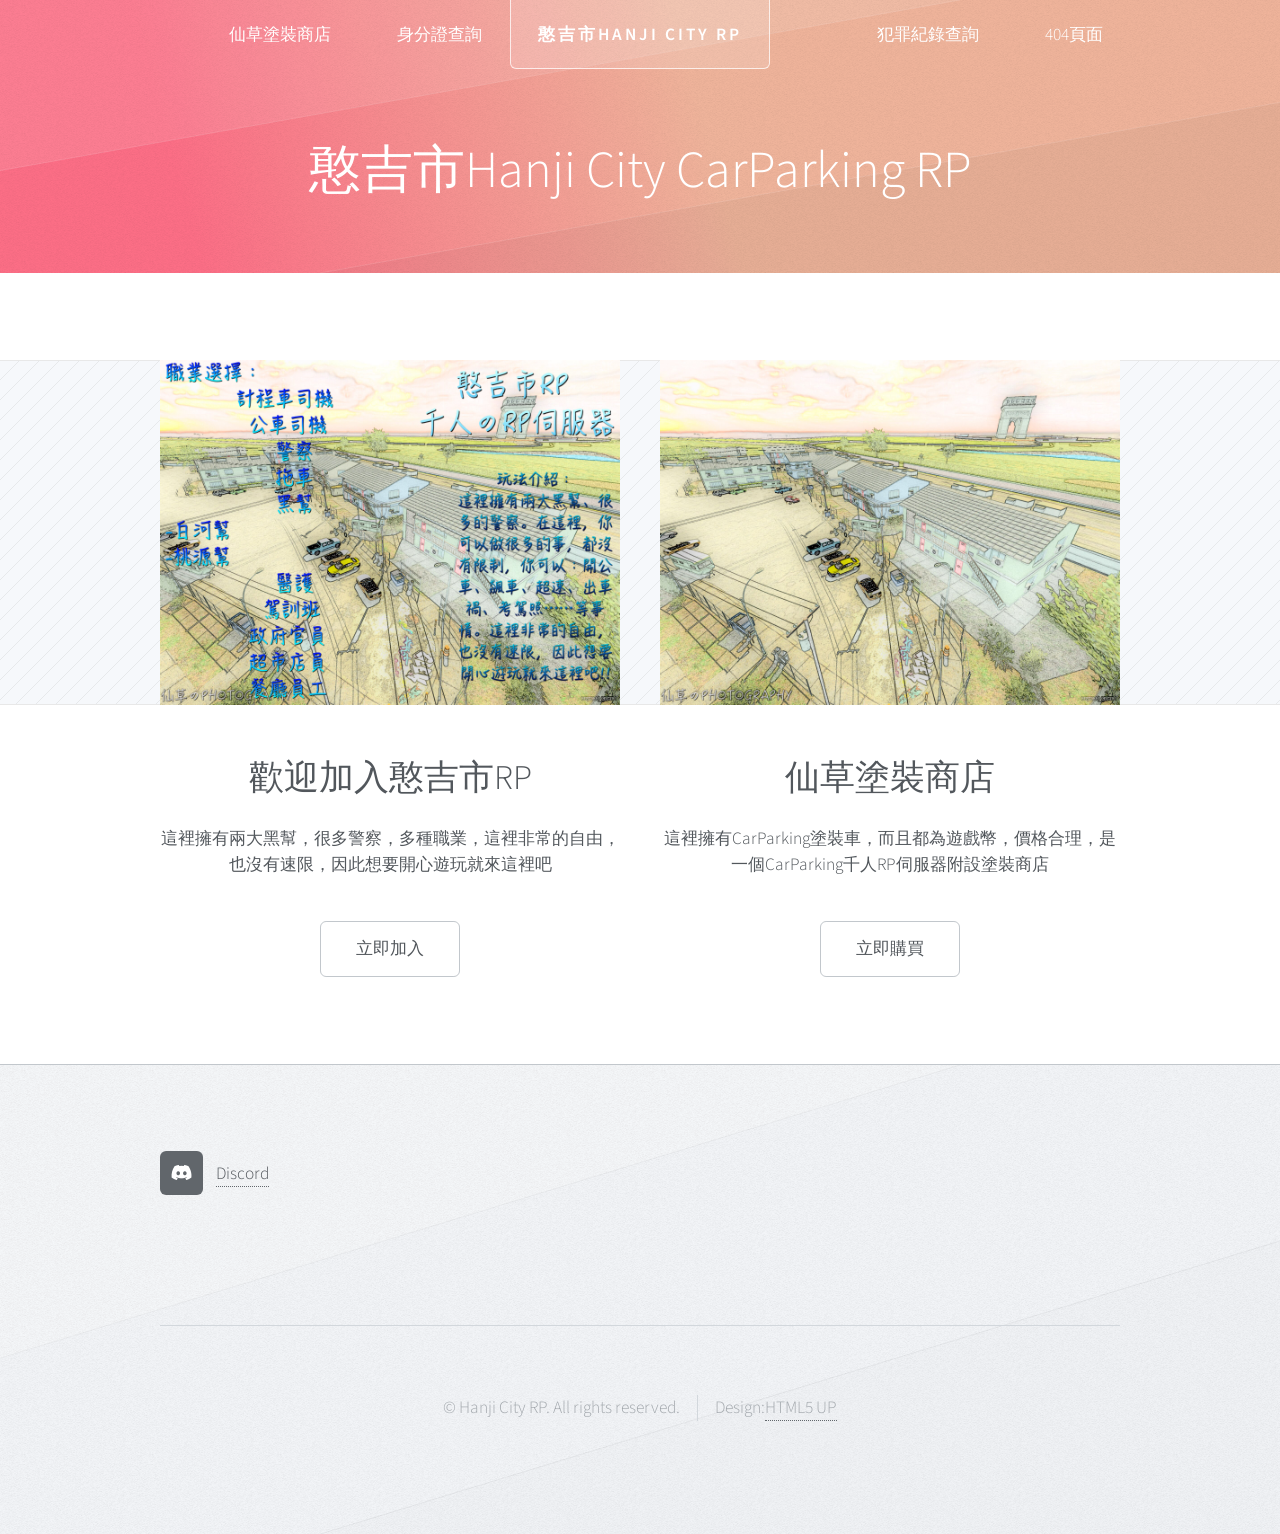
==== commit 363bc372: "Update index.html" ====
--- a/index.html
+++ b/index.html
@@ -83,7 +83,6 @@
 								<div class="row gtr-0">
 									<ul class="divided icons col-6 col-12-mobile">
 										<li class="icon brands fa-discord"><a href="https://discord.gg/TZ7RvayxNy"><span class="extra">憨吉市</span>Discord</a></li>
-										<li class="icon brands fa-discord"><a href="https://discord.com/bnpsA6tZa9"><span class="extra">網站服務</span>Discord</a></li>
 									</ul>
 								</div>
 							</section>
@@ -107,4 +106,4 @@
 			<script src="assets/js/main.js"></script>
 
 	</body>
-</html>+</html>
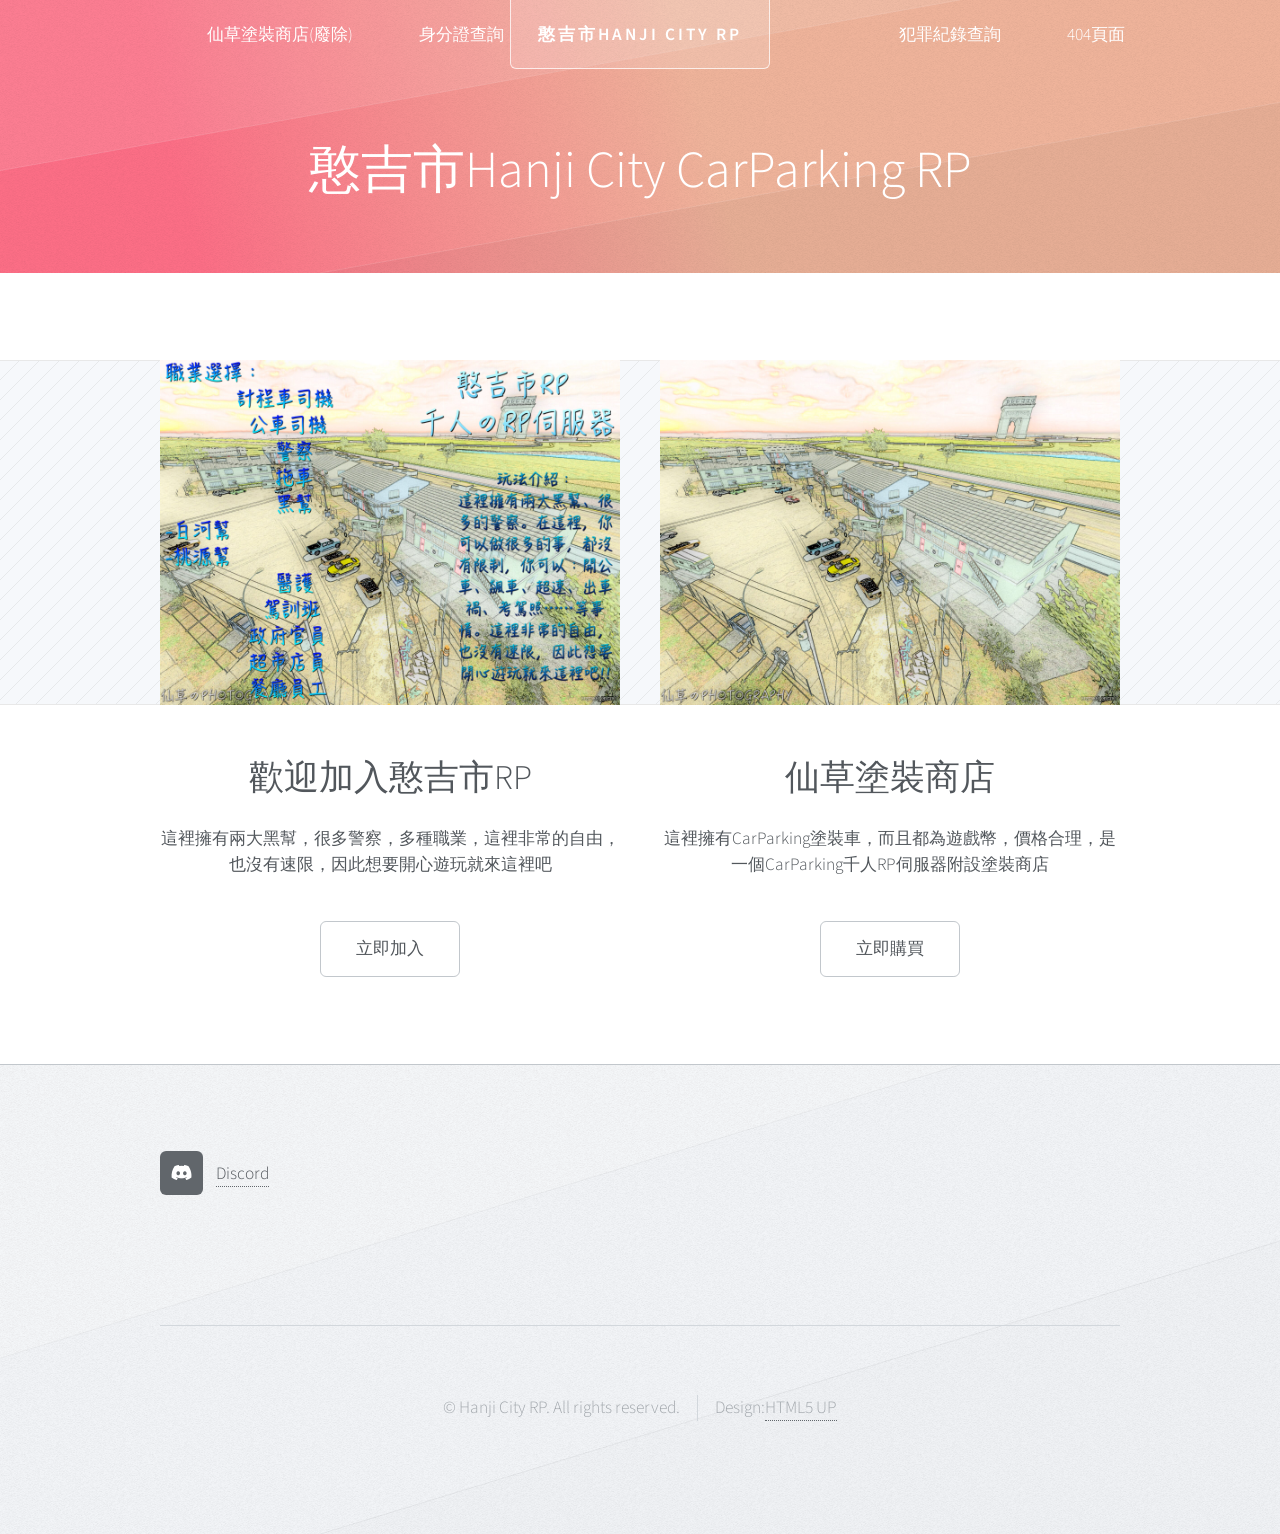
==== commit d760abe8: "Update index.html" ====
--- a/index.html
+++ b/index.html
@@ -25,7 +25,7 @@
 							<nav id="nav">
 								<ul>
 									<li>
-									<li><a href="ri.html">仙草塗裝商店</a></li>
+									<li><a href="ri.html">仙草塗裝商店(廢除)</a></li>
 									<li><a href="acll.html">身分證查詢</a></li>
 									<li class="break"><a href="po.html">犯罪紀錄查詢</a></li>
 									<li><a href="no.html">404頁面</a></li>
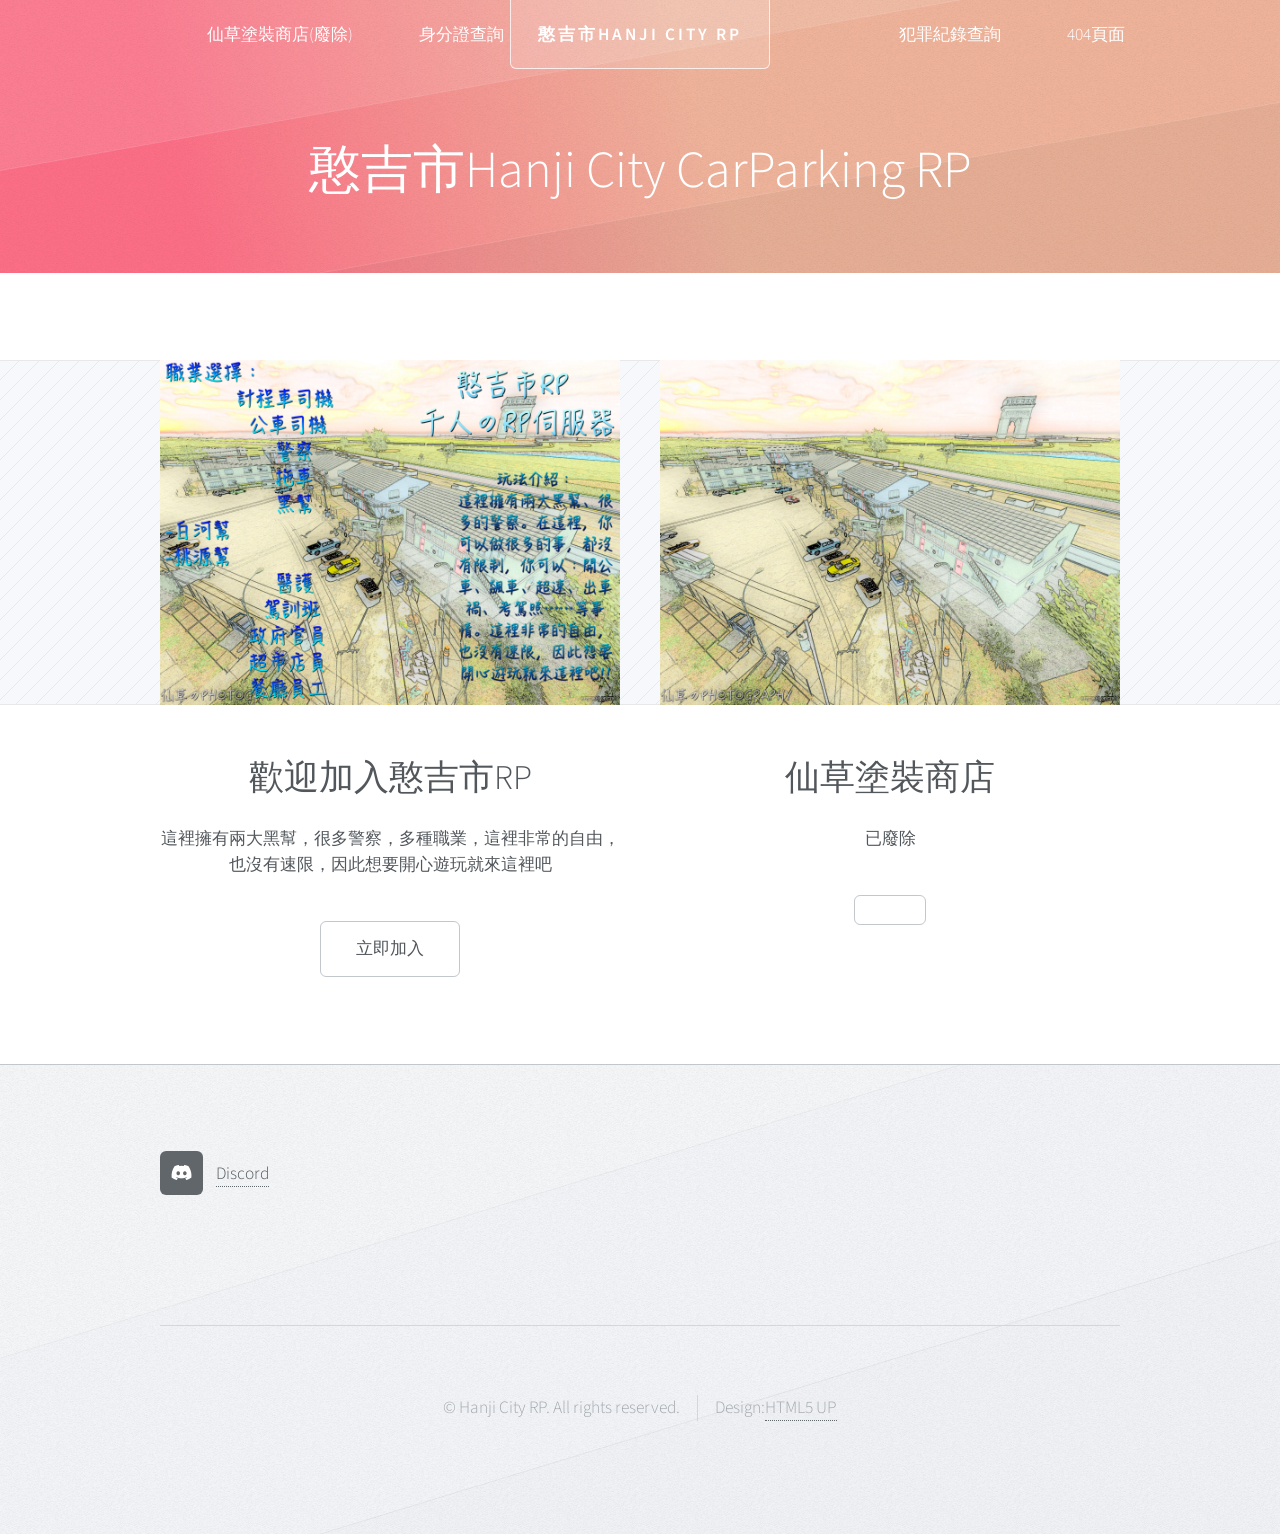
==== commit 413bf013: "Update index.html" ====
--- a/index.html
+++ b/index.html
@@ -25,7 +25,7 @@
 							<nav id="nav">
 								<ul>
 									<li>
-									<li><a href="ri.html">仙草塗裝商店(廢除)</a></li>
+									<li><a href=".html">仙草塗裝商店(廢除)</a></li>
 									<li><a href="acll.html">身分證查詢</a></li>
 									<li class="break"><a href="po.html">犯罪紀錄查詢</a></li>
 									<li><a href="no.html">404頁面</a></li>
@@ -66,9 +66,9 @@
 								<header>
 									<h2>仙草塗裝商店</h2>
 								</header>
-								<p>這裡擁有CarParking塗裝車，而且都為遊戲幣，價格合理，是一個CarParking千人RP伺服器附設塗裝商店</p>
+								<p>已廢除</p>
 								<ul class="actions">
-									<li><a href="ri.html" class="button">立即購買</a></li>
+									<li><a href=".html" class="button"></a></li>
 								</ul>
 							</section>
 						</div>
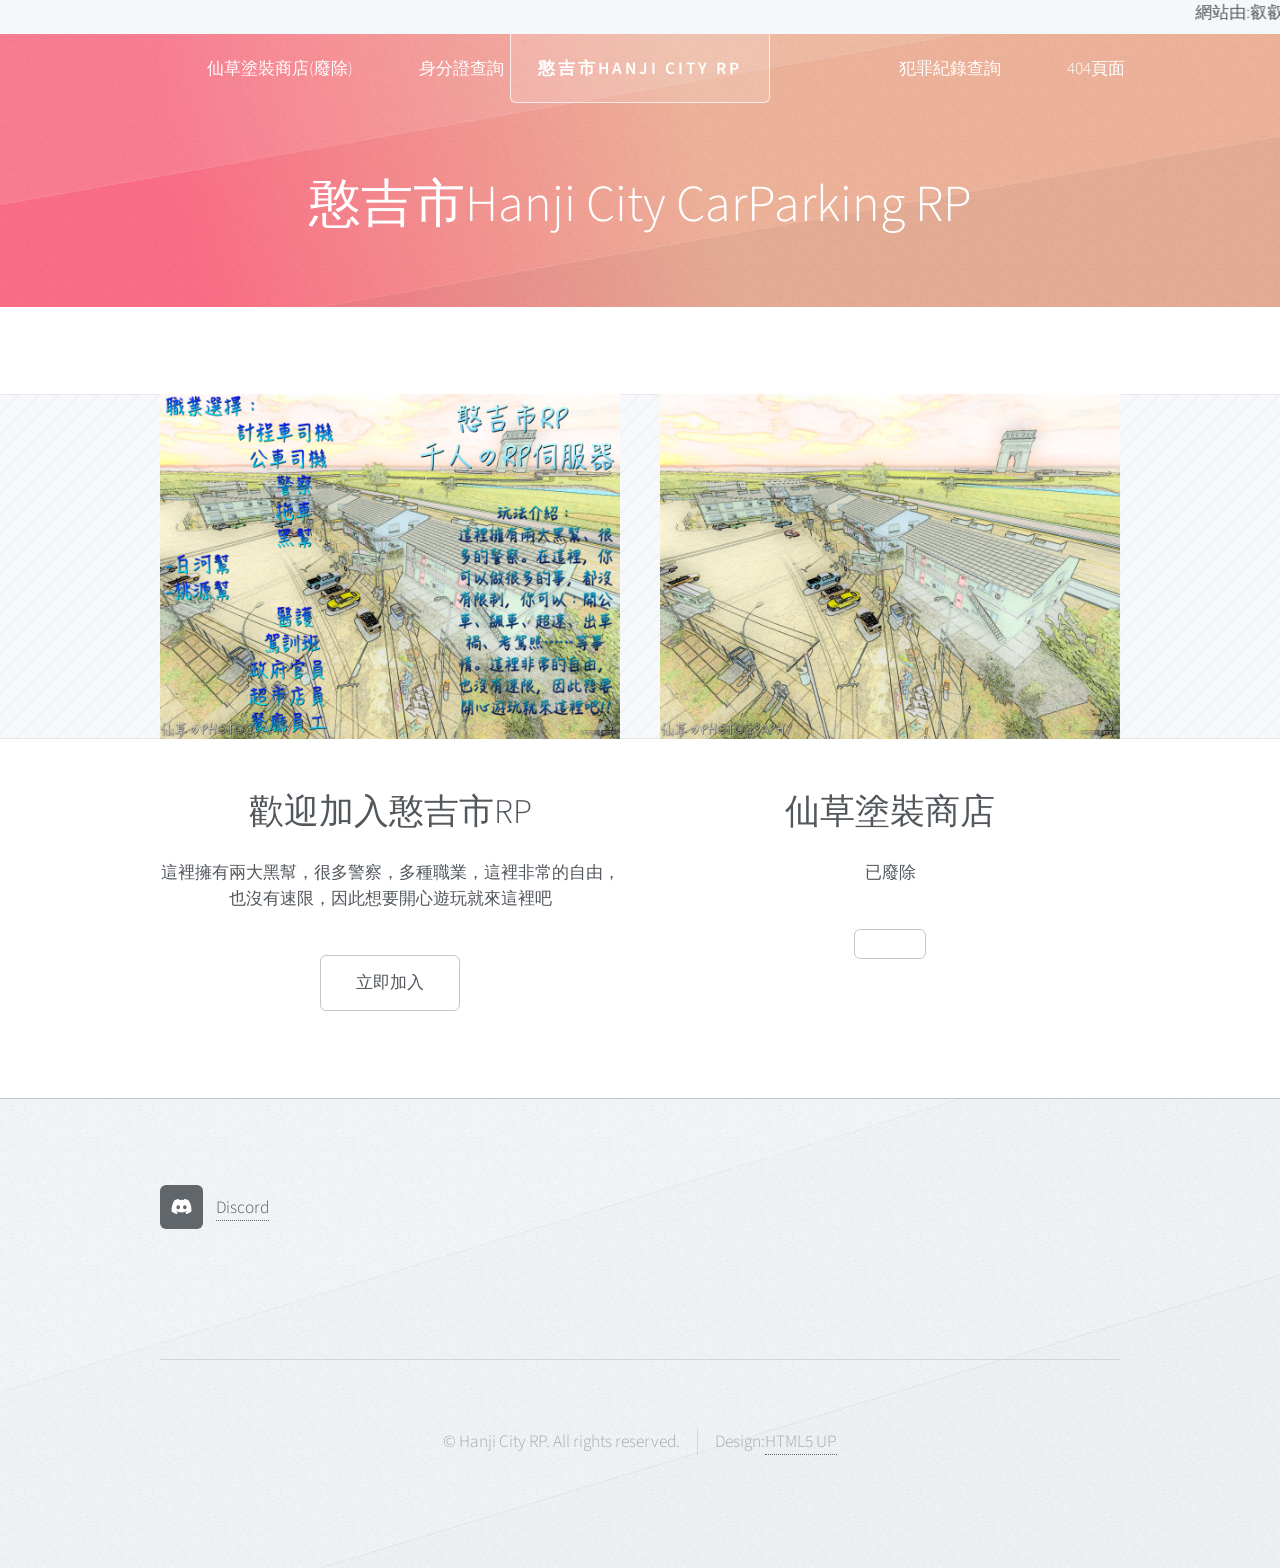
==== commit a0da9346: "Update index.html" ====
--- a/index.html
+++ b/index.html
@@ -12,6 +12,7 @@
 		<link rel="stylesheet" href="assets/css/main.css" />
 	</head>
 	<body class="homepage is-preload">
+		<Marquee> 網站由:叡叡#8888進行架設與維護  | 代購Discord Nitro或YouTube Premium可使用<a href="https://discord.gg/pNpfnzYuq9">RAS代購</a>擁有便宜到你覺得是詐騙的價格</Marquee>
 		<div id="page-wrapper">
 
 			<!-- Header -->
